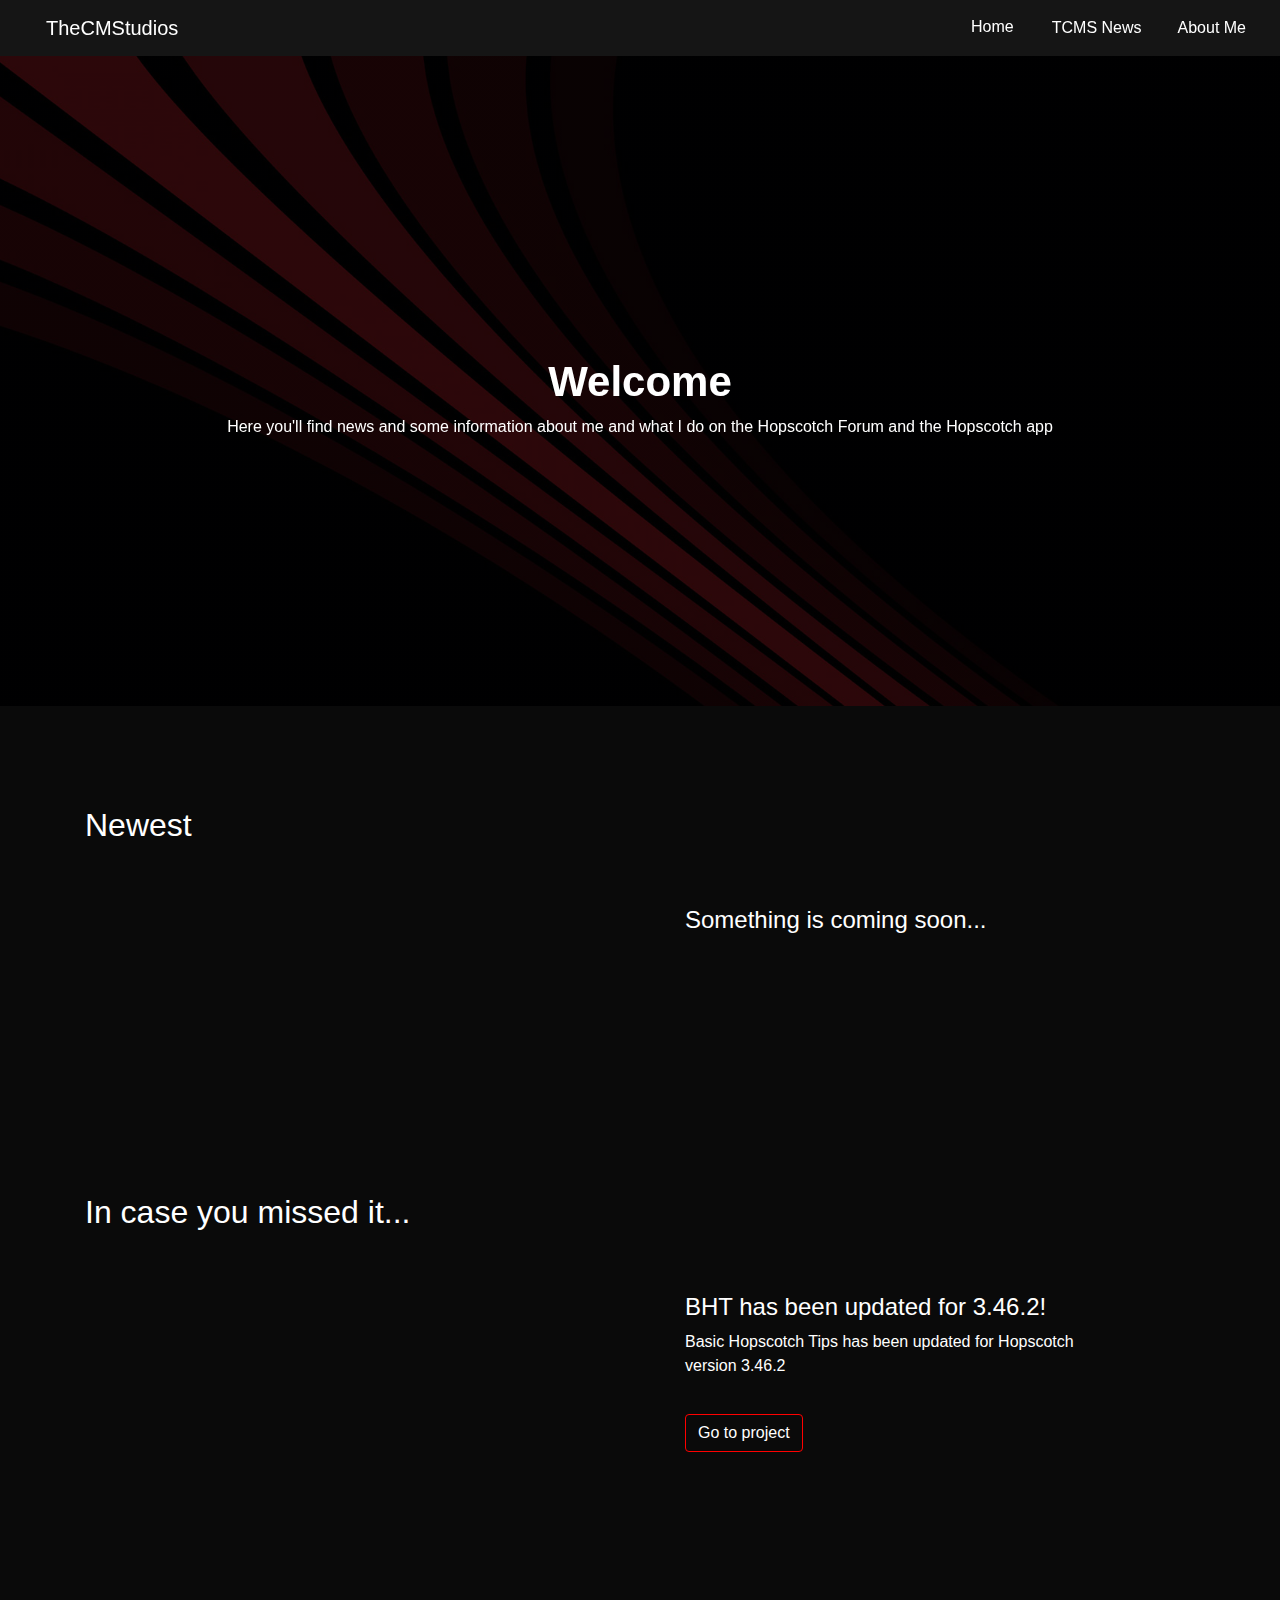
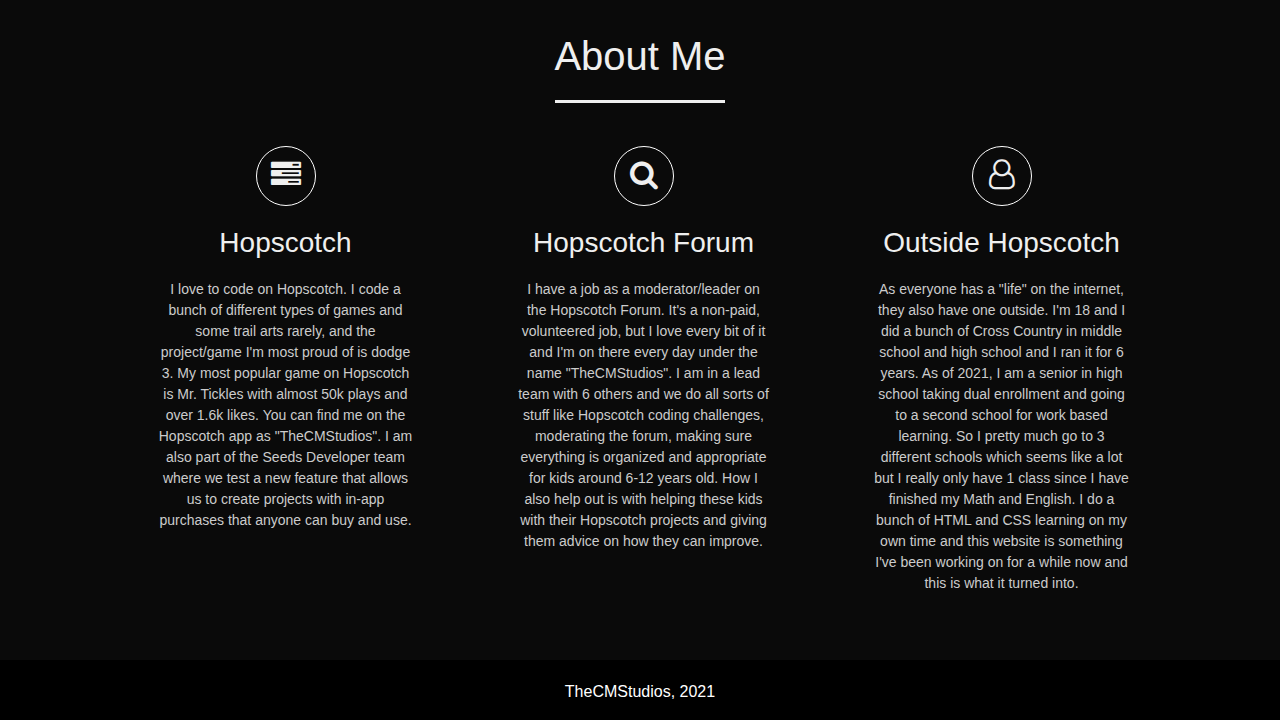
==== index.html @ 88af4e0f "Update" ====
<!DOCTYPE html>
<html lang="en">

<head>
    <meta charset="UTF-8">
    <meta name= "viewport" content= "width=device-width, initial-scale=1">
    <title>TheCMStudios</title>
    <link rel="stylesheet" href="style.css">
    <link rel="stylesheet" href="https://stackpath.bootstrapcdn.com/bootstrap/4.5.2/css/bootstrap.min.css" integrity="sha384-JcKb8q3iqJ61gNV9KGb8thSsNjpSL0n8PARn9HuZOnIxN0hoP+VmmDGMN5t9UJ0Z" crossorigin="anonymous">
    <script src="https://code.jquery.com/jquery-3.5.1.slim.min.js" integrity="sha384-DfXdz2htPH0lsSSs5nCTpuj/zy4C+OGpamoFVy38MVBnE+IbbVYUew+OrCXaRkfj" crossorigin="anonymous"></script>
    <script src="https://cdn.jsdelivr.net/npm/popper.js@1.16.1/dist/umd/popper.min.js" integrity="sha384-9/reFTGAW83EW2RDu2S0VKaIzap3H66lZH81PoYlFhbGU+6BZp6G7niu735Sk7lN" crossorigin="anonymous"></script>
    <script src="https://stackpath.bootstrapcdn.com/bootstrap/4.5.2/js/bootstrap.min.js" integrity="sha384-B4gt1jrGC7Jh4AgTPSdUtOBvfO8shuf57BaghqFfPlYxofvL8/KUEfYiJOMMV+rV" crossorigin="anonymous"></script>
    <link rel="stylesheet" href="https://stackpath.bootstrapcdn.com/font-awesome/4.7.0/css/font-awesome.min.css">
    <script src="https://ajax.googleapis.com/ajax/libs/jquery/1.9.1/jquery.min.js"></script>
    <script src="js/kickstart.js"></script>
    <link rel="stylesheet" href="css/kickstart.css" media="all" />
</head>

<body>

<!--NavigationBar-->
    <section id= "nav-bar">
        <nav class="navbar navbar-expand-lg navbar-light">
            <a style="font-weight: 200;" class="navbar-brand" href="#">TheCMStudios</a>
            <button class="navbar-toggler" type="button" data-toggle="collapse" data-target="#navbarNav" aria-controls="navbarNav" aria-expanded="false" aria-label="Toggle navigation">
              <span class="navbar-toggler-icon"></span>
            </button>
            <div class="collapse navbar-collapse" id="navbarNav">
              <ul class="navbar-nav ml-auto">
                <li class="nav-item active">
                  <a class="nav-link2" href="#slider">Home</a>
                </li>
                <li class="nav-item">
                  <a class="nav-link" href="#news">TCMS News</a>
                </li>
                <li class="nav-item">
                  <a class="nav-link" href="#aboutme">About Me</a>
                </li>
              </ul>
            </div>
          </nav>

    </section>

<!--Slider-->
    <div id= "slider">
        <div id="headerSlider" class="carousel slide" data-ride="carousel">
            <div class="carousel-inner">
              <div class="carousel-item active">
                <div class="carousel-caption d-none d-md-block">
                  <h5>Welcome</h5>
                  <p>Here you'll find news and some information about me and what I do on the Hopscotch Forum and the Hopscotch app</p>
                </div>
              </div>
              <div class="carousel-item">
                <div class="carousel-caption d-none d-md-block">
                  <h5>TCMS News</h5>
                  <p>You can find news about upcoming games or anything from me about Hopscotch</p>
                </div>
              </div>
              <div class="carousel-item">
                <div class="carousel-caption d-none d-md-block">
                  <h5>About Me</h5>
                  <p>Learn a bit more about what I do on the Hopscotch app/forum and outside of Hopscotch</p>
                </div>
              </div>
            </div>
          </div>          
    </div>

<!--News-->
    <section id= "news">
            <div class= "container">
                <div class= "row">
                    <div class= "col-md-6">
                        <h2>Newest</h2>
                        <!---
                        <div class= "latest-videos">
                            <iframe height="100%" width="100%" src="https://www.youtube.com/embed/OnKS2Iid810?start=1" frameborder="0" allow="accelerometer; autoplay; clipboard-write; encrypted-media; gyroscope; picture-in-picture" allowfullscreen></iframe>
                        </div>
                        <button type= "button" class= "btn btn-primary">
                          <a style= "color: white; text-decoration: none;" href= "https://www.youtube.com/channel/UCfqp50wlCviHGg7J6EF6UKw?">Visit channel</a>
                        </button>
                        --->
                    </div>
                    <div class= "col-md-5">
                        <h4>Something is coming soon...</h4>
                        <div class= "news-description">
                          <!---
                          <p>Basic Hopscotch Tips has been updated for Hopscotch version 3.46.2</p>
                          <p style= "font-style: italic;" class= "note"></p>
                        </div>
                        <button type= "button" class= "btn btn-primary">
                          <a style= "color: white; text-decoration: none;" href= "https://c.gethopscotch.com/p/11ig9bqo9z">Go to project</a>
                        </button>
                        --->
                    </div>
                </div>
            </div>
    </section>

<!--News 2-->
  <section id= "news2">
    <div class= "container">
      <div class= "row">
          <div class= "col-md-6">
              <h2>In case you missed it...</h2>
              <!---
              <div class= "latest-videos">
                <iframe width="100%" height="100%" src="https://www.youtube.com/embed/OnKS2Iid810?start=1" frameborder="0" allow="accelerometer; autoplay; clipboard-write; encrypted-media; gyroscope; picture-in-picture" allowfullscreen></iframe>
              </div>
              <button type= "button" class= "btn btn-primary">
                <a style= "color: white; text-decoration: none;" href= "https://www.youtube.com/channel/UCfqp50wlCviHGg7J6EF6UKw?">Visit channel</a>
              </button>
              --->
          </div>
          <div class= "col-md-5">
              <h4>BHT has been updated for 3.46.2!</h4>
              <div class= "news-description">
                <p>Basic Hopscotch Tips has been updated for Hopscotch version 3.46.2</p>
                <!---
                <p style= "font-style: italic; font-style: bold;" class= "note">Update: Space Rockets is back!</p>
                --->
              </div>
              <button type= "button" class= "btn btn-primary">
                <a style= "color: white; text-decoration: none;" href= "https://c.gethopscotch.com/p/11ig9bqo9z">Go to project</a>
              </button>
          </div>
      </div>
  </div>
</section>

<!--About Me-->
    <section id= "aboutme">
      <div class= "container">
        <h1>About Me</h1>
        <div class= "row description1">
        <div class= "col-md-3 text-center">
          <div class= "icon">
            <i class="fa fa-tasks"></i>
          </div>
          <h3>Hopscotch</h3>
          <p>I love to code on Hopscotch. I code a bunch of different types of games and some trail arts rarely, and the project/game I'm most proud of is dodge 3. My most popular game on Hopscotch is Mr. Tickles with almost 50k plays and over 1.6k likes. You can find me on the Hopscotch app as "TheCMStudios". I am also part of the Seeds Developer team where we test a new feature that allows us to create projects with in-app purchases that anyone can buy and use.</p>
        </div>
        <div class= "col-md-3 text-center">
          <div class= "icon">
            <i class="fa fa-search"></i>
          </div>
          <h3>Hopscotch Forum</h3>
          <p>I have a job as a moderator/leader on the Hopscotch Forum. It's a non-paid, volunteered job, but I love every bit of it and I'm on there every day under the name "TheCMStudios". I am in a lead team with 6 others and we do all sorts of stuff like Hopscotch coding challenges, moderating the forum, making sure everything is organized and appropriate for kids around 6-12 years old. How I also help out is with helping these kids with their Hopscotch projects and giving them advice on how they can improve.</p>
        </div>
        <div class= "col-md-3 text-center">
          <div class= "icon">
            <i class="fa fa-user-o"></i>
          </div>
          <h3>Outside Hopscotch</h3>
          <p>As everyone has a "life" on the internet, they also have one outside. I'm 18 and I did a bunch of Cross Country in middle school and high school and I ran it for 6 years. As of 2021, I am a senior in high school taking dual enrollment and going to a second school for work based learning. So I pretty much go to 3 different schools which seems like a lot but I really only have 1 class since I have finished my Math and English. I do a bunch of HTML and CSS learning on my own time and this website is something I've been working on for a while now and this is what it turned into.</p>
        </div>
        </div>
      </div>
    </section>

<!--Footer-->
<div class= "footer">
  <p>TheCMStudios, 2021</p>
</div>

<script src="js/smooth-scroll.js"></script>
  
  <script>
    var scroll = new SmoothScroll('a[href*="#"]');
  </script>

</body>
</html>
---- style.css ----
body::-webkit-scrollbar {
    display: none;
}

body {
    cursor: default;
    background-color:rgb(10, 10, 10)!important;
    font-family:-apple-system, BlinkMacSystemFont, 'Segoe UI', Roboto, Oxygen, Ubuntu, Cantarell, 'Open Sans', 'Helvetica Neue', sans-serif!important;
}

* {
    margin: 0;
    padding: 0;
}

#nav-bar {
    position: sticky;
    top: 0;
    z-index: 11;
}

.navbar-brand {
    height: 40px;
    padding-left: 30px;
    color: white!important;
    font-weight: 350!important;
    font-family:-apple-system, BlinkMacSystemFont, 'Segoe UI', Roboto, Oxygen, Ubuntu, Cantarell, 'Open Sans', 'Helvetica Neue', sans-serif!important;
}

@media screen and (max-width: 500px) {
.navbar-brand {
    padding-left: 0px;
}
}

.navbar-nav li {
    padding: 0 10px;
}

.navbar-nav li a {
    float: right;
    text-align: left;
    font-weight: 400;
}

#nav-bar ul li a:hover {
    color: red!important;
    text-decoration: none;
    transition: 0.2s;
}

#nav-bar .navbar-brand:hover {
    color: red!important;
    text-decoration: none;
    transition: 0.2s;
}

.navbar {
    background: rgba(31, 31, 31, 0.5);
    backdrop-filter: blur(50px);
}

@media screen and (max-width: 767px) {
.navbar {
    background: rgb(10, 10, 10);
}
}

.navbar-toggler {
    border: none!important;
}

.nav-link {
    color: white!important;
    font-weight: 200;
    font-size: 16px;
    padding: 0 10px;
    font-family:-apple-system, BlinkMacSystemFont, 'Segoe UI', Roboto, Oxygen, Ubuntu, Cantarell, 'Open Sans', 'Helvetica Neue', sans-serif!important;
}

@media screen and (max-width: 767px) {
.nav-link2 {
    font-size: 0px!important;
}
}

.nav-link2 {
    color: white!important;
    font-weight: 200;
    font-size: 16px;
    padding: 0 10px;
    padding-top: 7px;
    font-family:-apple-system, BlinkMacSystemFont, 'Segoe UI', Roboto, Oxygen, Ubuntu, Cantarell, 'Open Sans', 'Helvetica Neue', sans-serif!important;
}

#slider {
    background-image: linear-gradient(rgba(0, 0, 0, 0.8), rgba(0, 0, 0, 0.8)), url(images/red-wallpaper-1.jpg);
    background-size: cover;
    background-position: center;
    color: #efefef !important;
    background-attachment: fixed;
    padding-top: 100px;
    padding-bottom: 50px;
}

.carousel-inner {
    padding-top: 250px;
    height: 500px;
}

@media screen and (max-width: 767px) {
#slider {
    height: 0px!important;
    padding-top: 0px!important;
    background-image: url(images/red-wallpaper-1.jpg)!important;
}
}

#slider {
    width: 100%;
}

.carousel-caption {
    top: 50%;
    transform: translateY(-50%);
    bottom: initial!important;
}

.carousel-caption h5 {
    color: white;
    font-size: 42px;
    font-weight: 600;
}

@media screen and (max-width: 767px) {
#news {
    padding-top: 40px!important;
}
}

#news {
    padding-top: 100px;
    padding-bottom: 200px;
    color: white;
    background-color: rgb(10, 10, 10);
}

#news2 {
    padding-top: 50px;
    padding-bottom: 50px;
    color: white;
    background-color: rgb(10, 10, 10);
}

.d-block {
    height: 768px;
}

@media screen and (max-width: 767px) {
.d-block {
    height: 0px;
}
}

#news button {
    margin-top: 20px;
    margin-bottom: 30px;
    margin-right: 30px;
    background-color: rgb(10, 10, 10);
}

#news2 button {
    margin-top: 20px;
    margin-bottom: 30px;
    margin-right: 30px;
    background-color: rgb(10, 10, 10);
}

#news button:hover {
    background-color: rgba(87, 87, 87, 0.808);
    transition: 0.5s;
}

#news2 button:hover {
    background-color: rgba(87, 87, 87, 0.808);
    transition: 0.5s;
}

.col-md-5 button {
    margin-left: 30px;
    color: white;
    border-color: red;
}

.btn {
    border-color: red!important;
}

.latest-video {
    padding-top: 20px;
    width: 100%;
    height: 100%;
}

.col-md-5 h4 {
    margin-top: 100px;
    margin-left: 30px;
    color: white;
}

@media screen and (max-width: 767px) {
.col-md-5 h4{
    margin-top: 0px!important;
}
}

@media screen and (max-width: 1024px) {
.col-md-5 h4 {
    margin-left: 30px;
    margin-top: 100px;
    color: white;
}
}

.news-description p {
    margin-left: 30px;
    color: white;
}

.note p {
    margin-left: 30px;
    padding-top: 20px;
    color: white;
}

#aboutme {
    background-image: linear-gradient(rgba(0, 0, 0, 0.8), rgba(0, 0, 0, 0.8)), url(images/red-wallpaper-1.jpg);
    background-size: cover;
    background-position: center;
    color: #efefef !important;
    background-attachment: fixed;
    padding-top: 100px;
    padding-bottom: 50px;
}

@media screen and (max-width: 767px) {
.col-md-3 {
    margin-right: 70px!important;
}
}

#aboutme h1 {
    text-align: center;
    color: #efefef !important;
    padding-bottom: 10px;

}

#aboutme h1::after {
    content: '';
    background: #efefef;
    display: block;
    height: 3px;
    width: 170px;
    margin: 20px auto 5px;
}

.col-md-3 {
    margin-left: 73px;
}

.aboutme {
    margin-top: 40px;
}

.icon {
    font-size: 30px;
    margin: 20px auto;
    padding: 5px;
    height: 60px;
    width: 60px;
    border: 1px solid #fff;
    border-radius: 50%;
}

#aboutme p {
    font-size: 14px;
    margin-top: 20px;
    color: #ccc;
}

.row .col-md-3:hover {
    background: #500000;
    cursor: default;
    transition: 0.15s;
}

.footer {
    z-index: 11;
    height: 60px;
    background-color: rgb(0, 0, 0);
}

.footer p {
    text-align: center;
    padding-top: 20px;
    font-family: 'Gill Sans', 'Gill Sans MT', Calibri, 'Trebuchet MS', sans-serif;
    color: white;
}

.powr-hit-counter {
    background-color: black;
}

@media screen and (max-width: 767px) {
.latest-videos {
    height: 200px!important;
    width: 385px!important;
}
}

.latest-videos {
    height: 330px;
}
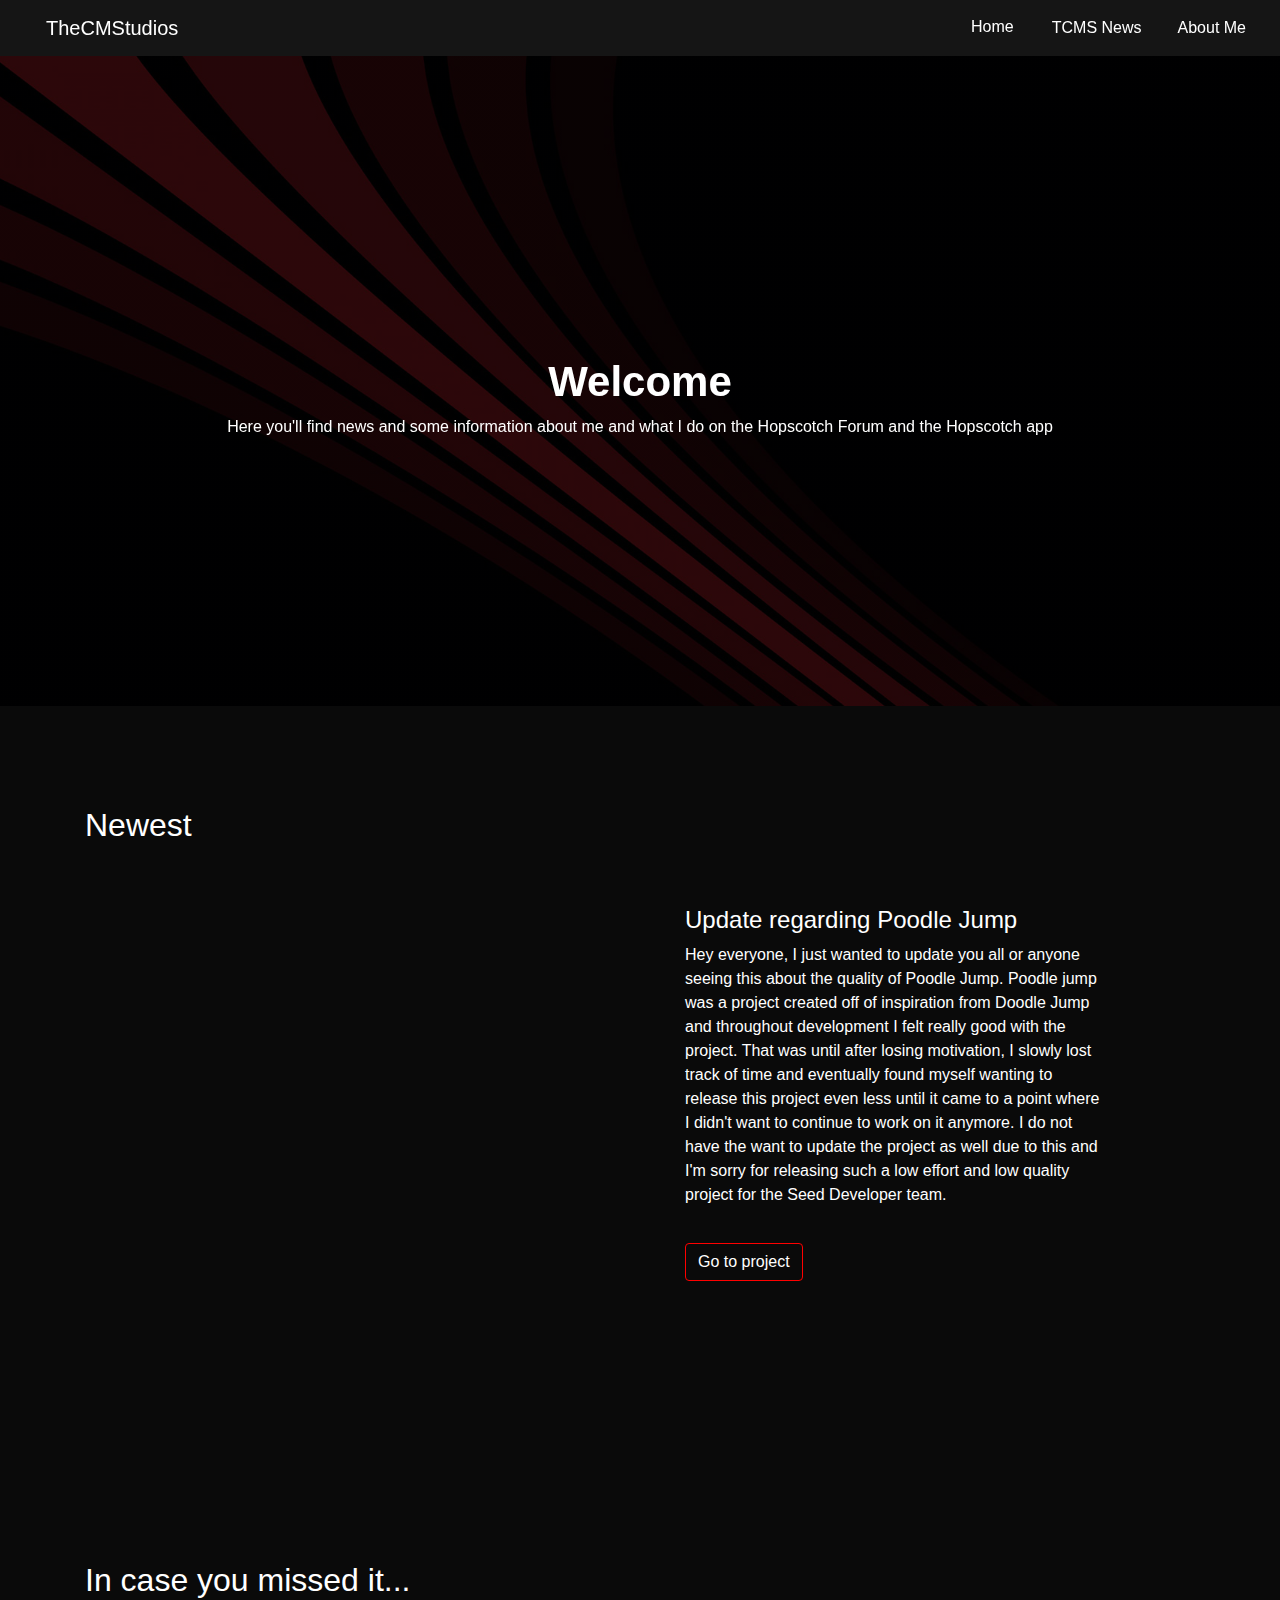
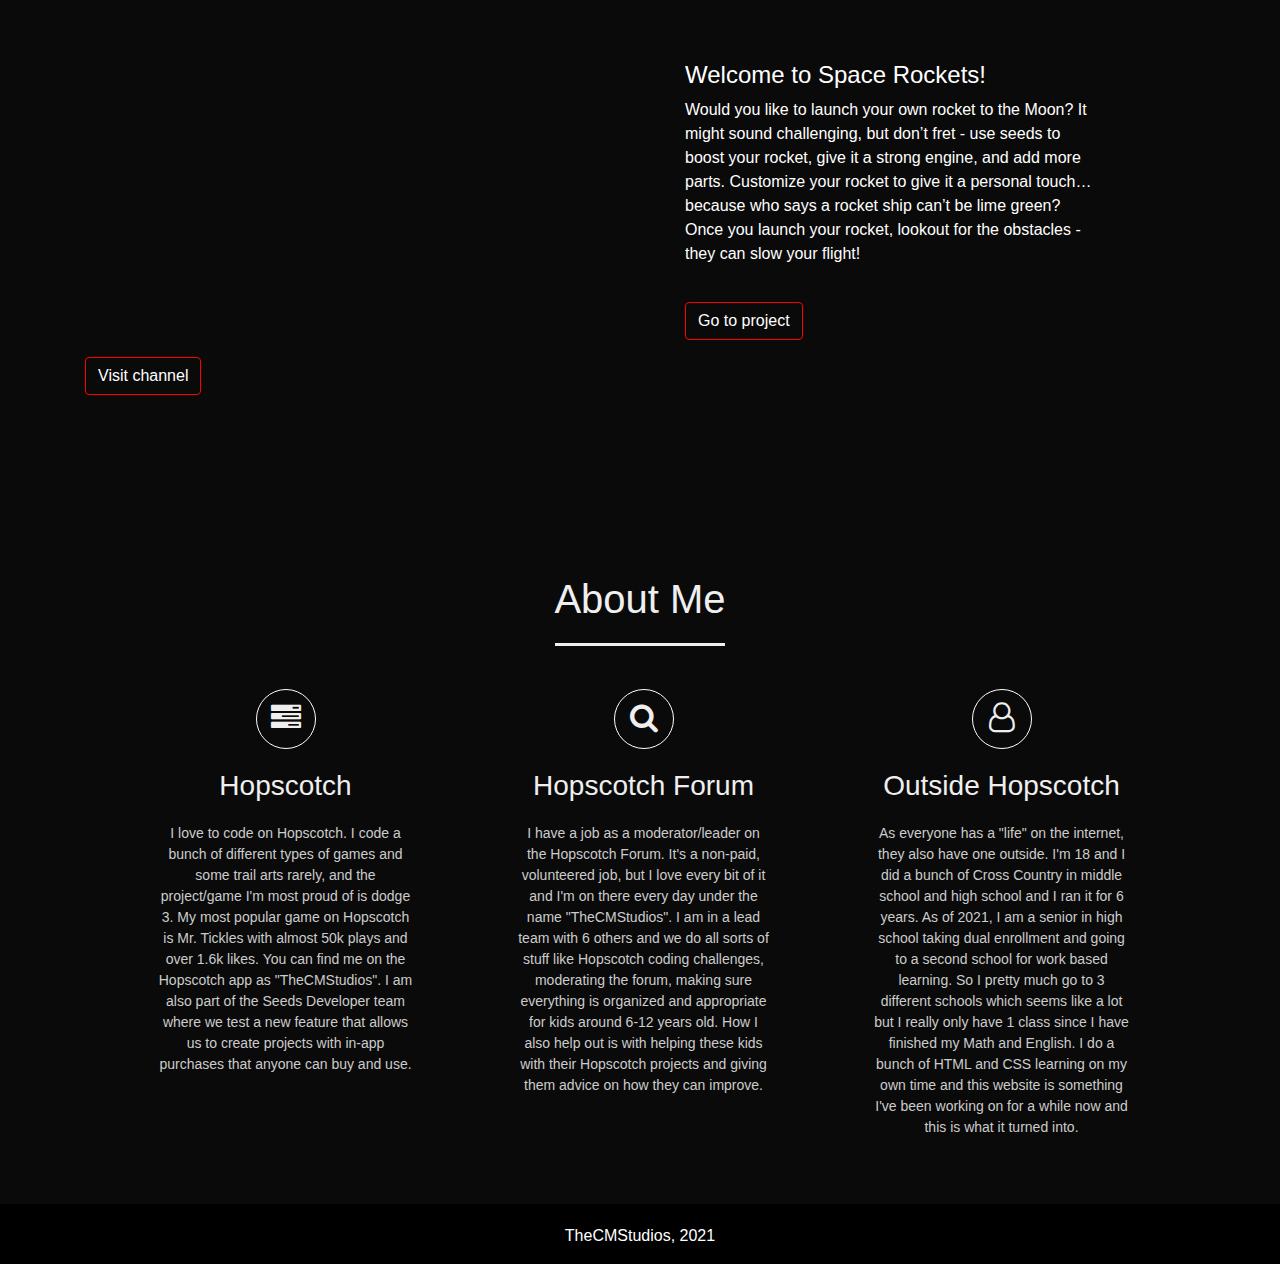
==== commit d67ab150: "Update" ====
--- a/index.html
+++ b/index.html
@@ -84,16 +84,14 @@
                         --->
                     </div>
                     <div class= "col-md-5">
-                        <h4>Something is coming soon...</h4>
+                        <h4>Update regarding Poodle Jump</h4>
                         <div class= "news-description">
-                          <!---
-                          <p>Basic Hopscotch Tips has been updated for Hopscotch version 3.46.2</p>
+                          <p>Hey everyone, I just wanted to update you all or anyone seeing this about the quality of Poodle Jump. Poodle jump was a project created off of inspiration from Doodle Jump and throughout development I felt really good with the project. That was until after losing motivation, I slowly lost track of time and eventually found myself wanting to release this project even less until it came to a point where I didn't want to continue to work on it anymore. I do not have the want to update the project as well due to this and I'm sorry for releasing such a low effort and low quality project for the Seed Developer team.</p>
                           <p style= "font-style: italic;" class= "note"></p>
                         </div>
                         <button type= "button" class= "btn btn-primary">
-                          <a style= "color: white; text-decoration: none;" href= "https://c.gethopscotch.com/p/11ig9bqo9z">Go to project</a>
+                          <a style= "color: white; text-decoration: none;" href= "https://c.gethopscotch.com/p/11k2ai8w7u">Go to project</a>
                         </button>
-                        --->
                     </div>
                 </div>
             </div>
@@ -105,25 +103,23 @@
       <div class= "row">
           <div class= "col-md-6">
               <h2>In case you missed it...</h2>
-              <!---
               <div class= "latest-videos">
                 <iframe width="100%" height="100%" src="https://www.youtube.com/embed/OnKS2Iid810?start=1" frameborder="0" allow="accelerometer; autoplay; clipboard-write; encrypted-media; gyroscope; picture-in-picture" allowfullscreen></iframe>
               </div>
               <button type= "button" class= "btn btn-primary">
                 <a style= "color: white; text-decoration: none;" href= "https://www.youtube.com/channel/UCfqp50wlCviHGg7J6EF6UKw?">Visit channel</a>
               </button>
-              --->
           </div>
           <div class= "col-md-5">
-              <h4>BHT has been updated for 3.46.2!</h4>
+              <h4>Welcome to Space Rockets!</h4>
               <div class= "news-description">
-                <p>Basic Hopscotch Tips has been updated for Hopscotch version 3.46.2</p>
+                <p>Would you like to launch your own rocket to the Moon? It might sound challenging, but don’t fret - use seeds to boost your rocket, give it a strong engine, and add more parts. Customize your rocket to give it a personal touch…because who says a rocket ship can’t be lime green? Once you launch your rocket, lookout for the obstacles - they can slow your flight!</p>
                 <!---
                 <p style= "font-style: italic; font-style: bold;" class= "note">Update: Space Rockets is back!</p>
                 --->
               </div>
               <button type= "button" class= "btn btn-primary">
-                <a style= "color: white; text-decoration: none;" href= "https://c.gethopscotch.com/p/11ig9bqo9z">Go to project</a>
+                <a style= "color: white; text-decoration: none;" href= "https://c.gethopscotch.com/p/11by7g5f4b">Go to project</a>
               </button>
           </div>
       </div>
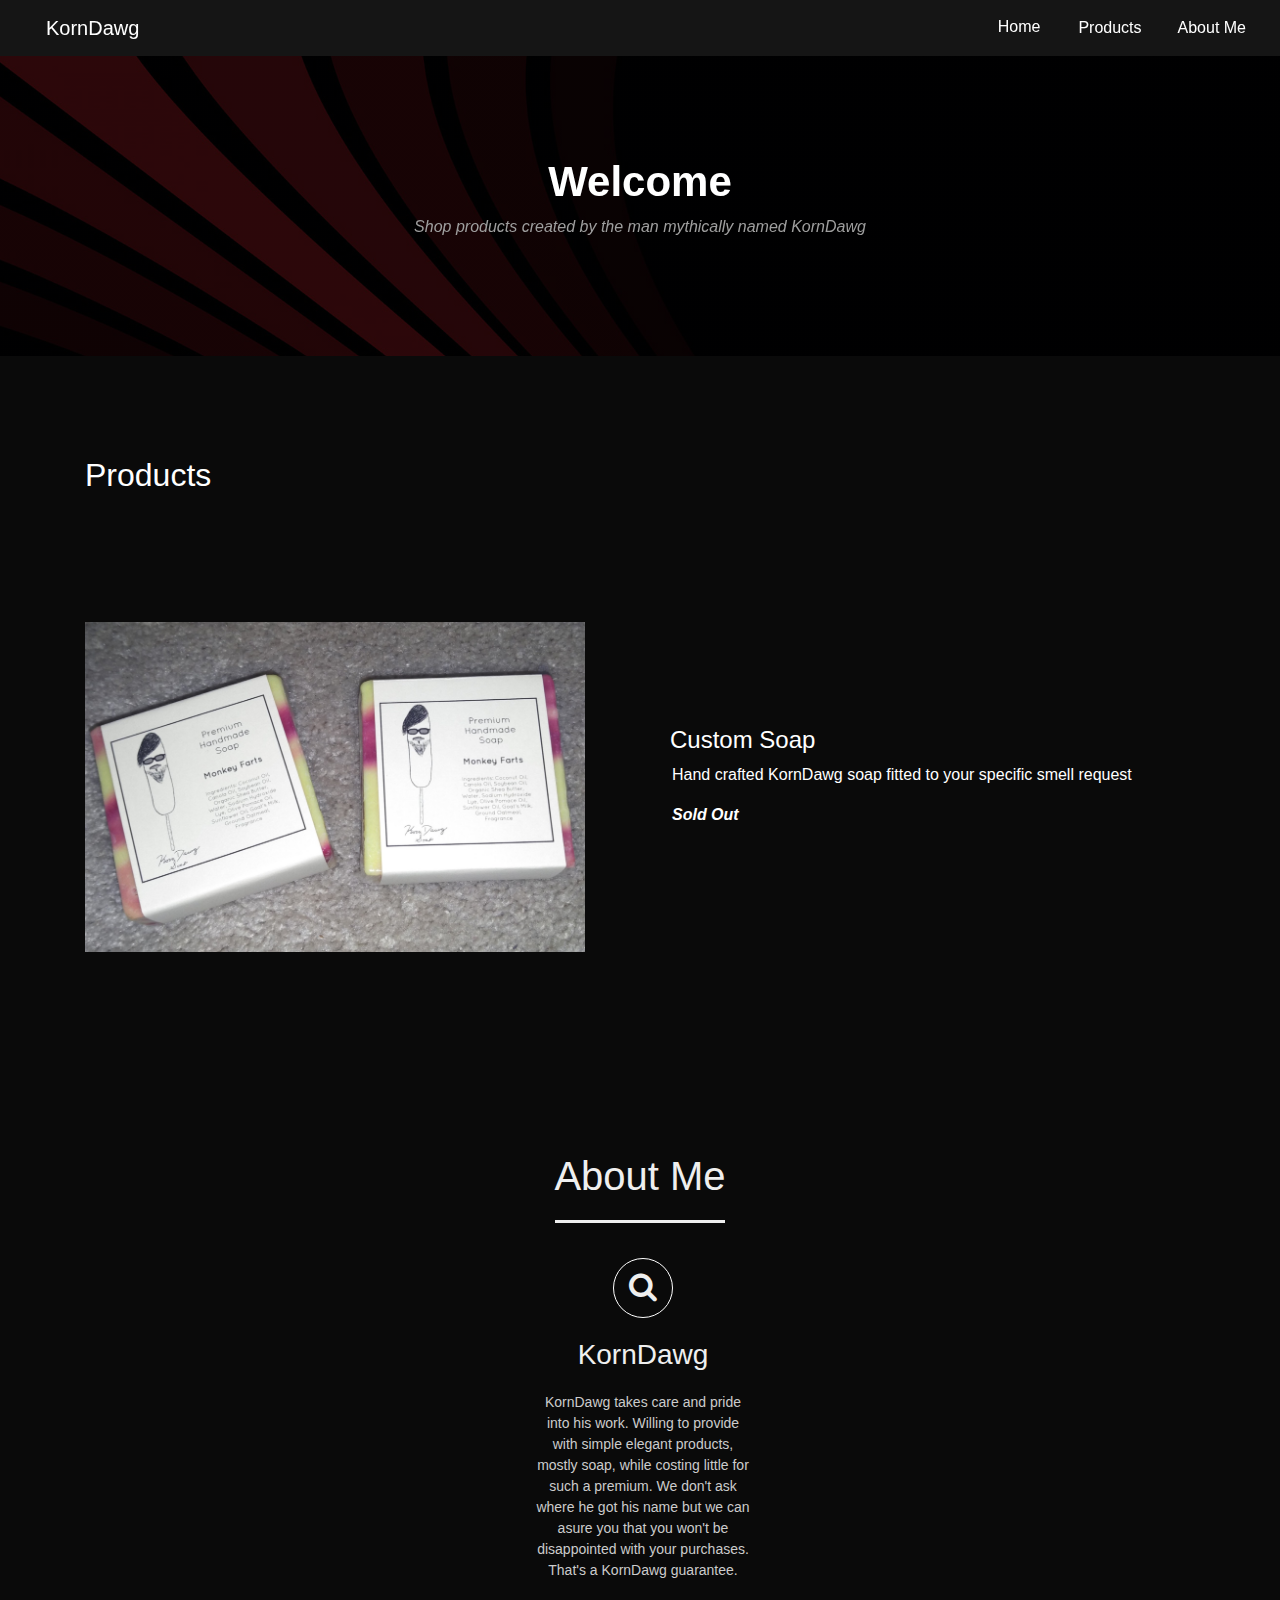
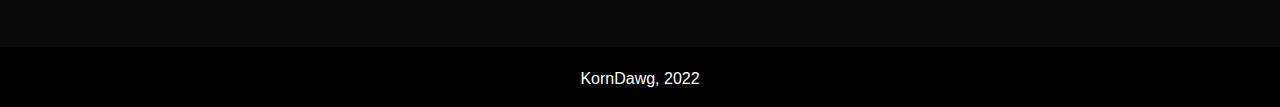
==== commit bddec818: "Reworked Website" ====
--- a/index.html
+++ b/index.html
@@ -21,7 +21,7 @@
 <!--NavigationBar-->
     <section id= "nav-bar">
         <nav class="navbar navbar-expand-lg navbar-light">
-            <a style="font-weight: 200;" class="navbar-brand" href="#">TheCMStudios</a>
+            <a style="font-weight: 200;" class="navbar-brand" href="#">KornDawg</a>
             <button class="navbar-toggler" type="button" data-toggle="collapse" data-target="#navbarNav" aria-controls="navbarNav" aria-expanded="false" aria-label="Toggle navigation">
               <span class="navbar-toggler-icon"></span>
             </button>
@@ -31,7 +31,7 @@
                   <a class="nav-link2" href="#slider">Home</a>
                 </li>
                 <li class="nav-item">
-                  <a class="nav-link" href="#news">TCMS News</a>
+                  <a class="nav-link" href="#news">Products</a>
                 </li>
                 <li class="nav-item">
                   <a class="nav-link" href="#aboutme">About Me</a>
@@ -49,19 +49,13 @@
               <div class="carousel-item active">
                 <div class="carousel-caption d-none d-md-block">
                   <h5>Welcome</h5>
-                  <p>Here you'll find news and some information about me and what I do on the Hopscotch Forum and the Hopscotch app</p>
+                  <p>Shop products created by the man mythically named KornDawg</p>
                 </div>
               </div>
               <div class="carousel-item">
                 <div class="carousel-caption d-none d-md-block">
-                  <h5>TCMS News</h5>
-                  <p>You can find news about upcoming games or anything from me about Hopscotch</p>
-                </div>
-              </div>
-              <div class="carousel-item">
-                <div class="carousel-caption d-none d-md-block">
-                  <h5>About Me</h5>
-                  <p>Learn a bit more about what I do on the Hopscotch app/forum and outside of Hopscotch</p>
+                  <h5>Products</h5>
+                  <p>Find products you like and purchase them here</p>
                 </div>
               </div>
             </div>
@@ -73,84 +67,62 @@
             <div class= "container">
                 <div class= "row">
                     <div class= "col-md-6">
-                        <h2>Newest</h2>
-                        <!---
-                        <div class= "latest-videos">
-                            <iframe height="100%" width="100%" src="https://www.youtube.com/embed/OnKS2Iid810?start=1" frameborder="0" allow="accelerometer; autoplay; clipboard-write; encrypted-media; gyroscope; picture-in-picture" allowfullscreen></iframe>
+                        <h2>Products</h2>
+                        <div class= "products">
+                          <img src="images/KIMG5201.JPG" alt="KornDawg's Soap">
                         </div>
-                        <button type= "button" class= "btn btn-primary">
-                          <a style= "color: white; text-decoration: none;" href= "https://www.youtube.com/channel/UCfqp50wlCviHGg7J6EF6UKw?">Visit channel</a>
-                        </button>
-                        --->
                     </div>
-                    <div class= "col-md-5">
-                        <h4>Update regarding Poodle Jump</h4>
-                        <div class= "news-description">
-                          <p>Hey everyone, I just wanted to update you all or anyone seeing this about the quality of Poodle Jump. Poodle jump was a project created off of inspiration from Doodle Jump and throughout development I felt really good with the project. That was until after losing motivation, I slowly lost track of time and eventually found myself wanting to release this project even less until it came to a point where I didn't want to continue to work on it anymore. I do not have the want to update the project as well due to this and I'm sorry for releasing such a low effort and low quality project for the Seed Developer team.</p>
-                          <p style= "font-style: italic;" class= "note"></p>
+                    <div class= "product-title">
+                        <h4>Custom Soap</h4>
+                        <div class= "product-description">
+                          <p>Hand crafted KornDawg soap fitted to your specific smell request</p>
+                          <p style="font-style: italic; font-weight: 600;">Sold Out</p> 
+                          <!--<button type= "button" class= "btn btn-primary">
+                            <a style= "color: white; text-decoration: none;" href= "https://buy.stripe.com/cN2aIB9YK3eIdTG288">$5</a>
+                          </button>-->
                         </div>
-                        <button type= "button" class= "btn btn-primary">
-                          <a style= "color: white; text-decoration: none;" href= "https://c.gethopscotch.com/p/11k2ai8w7u">Go to project</a>
-                        </button>
                     </div>
                 </div>
             </div>
     </section>
 
-<!--News 2-->
+<!--News 2
   <section id= "news2">
     <div class= "container">
       <div class= "row">
           <div class= "col-md-6">
               <h2>In case you missed it...</h2>
               <div class= "latest-videos">
-                <iframe width="100%" height="100%" src="https://www.youtube.com/embed/OnKS2Iid810?start=1" frameborder="0" allow="accelerometer; autoplay; clipboard-write; encrypted-media; gyroscope; picture-in-picture" allowfullscreen></iframe>
+                <iframe width="100%" height="100%" src="" frameborder="0" allow="accelerometer; autoplay; clipboard-write; encrypted-media; gyroscope; picture-in-picture" allowfullscreen></iframe>
               </div>
               <button type= "button" class= "btn btn-primary">
-                <a style= "color: white; text-decoration: none;" href= "https://www.youtube.com/channel/UCfqp50wlCviHGg7J6EF6UKw?">Visit channel</a>
+                <a style= "color: white; text-decoration: none;" href= "">Visit channel</a>
               </button>
           </div>
           <div class= "col-md-5">
-              <h4>Welcome to Space Rockets!</h4>
+              <h4>Placeholder</h4>
               <div class= "news-description">
-                <p>Would you like to launch your own rocket to the Moon? It might sound challenging, but don’t fret - use seeds to boost your rocket, give it a strong engine, and add more parts. Customize your rocket to give it a personal touch…because who says a rocket ship can’t be lime green? Once you launch your rocket, lookout for the obstacles - they can slow your flight!</p>
-                <!---
-                <p style= "font-style: italic; font-style: bold;" class= "note">Update: Space Rockets is back!</p>
-                --->
-              </div>
+                <p>PLaceholder</p>
               <button type= "button" class= "btn btn-primary">
-                <a style= "color: white; text-decoration: none;" href= "https://c.gethopscotch.com/p/11by7g5f4b">Go to project</a>
+                <a style= "color: white; text-decoration: none;" href= "">Go to project</a>
               </button>
           </div>
       </div>
   </div>
 </section>
+-->
 
 <!--About Me-->
     <section id= "aboutme">
       <div class= "container">
         <h1>About Me</h1>
-        <div class= "row description1">
-        <div class= "col-md-3 text-center">
-          <div class= "icon">
-            <i class="fa fa-tasks"></i>
-          </div>
-          <h3>Hopscotch</h3>
-          <p>I love to code on Hopscotch. I code a bunch of different types of games and some trail arts rarely, and the project/game I'm most proud of is dodge 3. My most popular game on Hopscotch is Mr. Tickles with almost 50k plays and over 1.6k likes. You can find me on the Hopscotch app as "TheCMStudios". I am also part of the Seeds Developer team where we test a new feature that allows us to create projects with in-app purchases that anyone can buy and use.</p>
-        </div>
+        <div class= "row-description1">
         <div class= "col-md-3 text-center">
           <div class= "icon">
             <i class="fa fa-search"></i>
           </div>
-          <h3>Hopscotch Forum</h3>
-          <p>I have a job as a moderator/leader on the Hopscotch Forum. It's a non-paid, volunteered job, but I love every bit of it and I'm on there every day under the name "TheCMStudios". I am in a lead team with 6 others and we do all sorts of stuff like Hopscotch coding challenges, moderating the forum, making sure everything is organized and appropriate for kids around 6-12 years old. How I also help out is with helping these kids with their Hopscotch projects and giving them advice on how they can improve.</p>
-        </div>
-        <div class= "col-md-3 text-center">
-          <div class= "icon">
-            <i class="fa fa-user-o"></i>
-          </div>
-          <h3>Outside Hopscotch</h3>
-          <p>As everyone has a "life" on the internet, they also have one outside. I'm 18 and I did a bunch of Cross Country in middle school and high school and I ran it for 6 years. As of 2021, I am a senior in high school taking dual enrollment and going to a second school for work based learning. So I pretty much go to 3 different schools which seems like a lot but I really only have 1 class since I have finished my Math and English. I do a bunch of HTML and CSS learning on my own time and this website is something I've been working on for a while now and this is what it turned into.</p>
+          <h3>KornDawg</h3>
+          <p>KornDawg takes care and pride into his work. Willing to provide with simple elegant products, mostly soap, while costing little for such a premium. We don't ask where he got his name but we can asure you that you won't be disappointed with your purchases. That's a KornDawg guarantee.</p>
         </div>
         </div>
       </div>
@@ -158,7 +130,7 @@
 
 <!--Footer-->
 <div class= "footer">
-  <p>TheCMStudios, 2021</p>
+  <p>KornDawg, 2022</p>
 </div>
 
 <script src="js/smooth-scroll.js"></script>
--- a/style.css
+++ b/style.css
@@ -63,6 +63,14 @@
 @media screen and (max-width: 767px) {
 .navbar {
     background: rgb(10, 10, 10);
+}
+}
+
+@media screen and (max-width: 767px) {
+.navbar-toggler {
+    font-size: 0px!important;
+    size: 0px!important;
+    opacity: 0;
 }
 }
 
@@ -97,21 +105,21 @@
     background-image: linear-gradient(rgba(0, 0, 0, 0.8), rgba(0, 0, 0, 0.8)), url(images/red-wallpaper-1.jpg);
     background-size: cover;
     background-position: center;
-    color: #efefef !important;
+    color: white!important;
     background-attachment: fixed;
-    padding-top: 100px;
-    padding-bottom: 50px;
+    padding-top: 0px;
+    padding-bottom: 0px;
 }
 
 .carousel-inner {
-    padding-top: 250px;
-    height: 500px;
+    padding-top: 150px;
+    height: 300px;
 }
 
 @media screen and (max-width: 767px) {
 #slider {
     height: 0px!important;
-    padding-top: 0px!important;
+    padding-top: 50px!important;
     background-image: url(images/red-wallpaper-1.jpg)!important;
 }
 }
@@ -126,6 +134,11 @@
     bottom: initial!important;
 }
 
+.carousel-caption p {
+    font-style: italic;
+    color:rgb(158, 158, 158);
+}
+
 .carousel-caption h5 {
     color: white;
     font-size: 42px;
@@ -133,14 +146,22 @@
 }
 
 @media screen and (max-width: 767px) {
-#news {
+#news h2 {
+    margin-bottom: 0px;
+    text-align: center;
+}
+}
+
+@media screen and (max-width: 767px) {
+#news2 {
     padding-top: 40px!important;
+    padding-right: 50px;
 }
 }
 
 #news {
     padding-top: 100px;
-    padding-bottom: 200px;
+    padding-bottom: 100px;
     color: white;
     background-color: rgb(10, 10, 10);
 }
@@ -186,7 +207,7 @@
     transition: 0.5s;
 }
 
-.col-md-5 button {
+.product-title button {
     margin-left: 30px;
     color: white;
     border-color: red;
@@ -196,29 +217,30 @@
     border-color: red!important;
 }
 
-.latest-video {
+.products img {
     padding-top: 20px;
-    width: 100%;
-    height: 100%;
-}
-
-.col-md-5 h4 {
+}
+
+.product-title h4 {
     margin-top: 100px;
     margin-left: 30px;
     color: white;
-}
-
-@media screen and (max-width: 767px) {
-.col-md-5 h4{
+    padding-top: 170px;
+}
+
+@media screen and (max-width: 767px) {
+.product-title h4{
     margin-top: 0px!important;
 }
 }
 
 @media screen and (max-width: 1024px) {
-.col-md-5 h4 {
-    margin-left: 30px;
-    margin-top: 100px;
-    color: white;
+.product-title {
+    margin-right: 30px;
+    margin-top: 0px!important;
+    color: white;
+    text-align: center;
+    margin-bottom: 100px;
 }
 }
 
@@ -313,12 +335,42 @@
 }
 
 @media screen and (max-width: 767px) {
-.latest-videos {
-    height: 200px!important;
-    width: 385px!important;
-}
-}
-
-.latest-videos {
-    height: 330px;
+.products img {
+    height: 220px!important;
+    width: 350px!important;
+    margin-left: 5px!important;
+    padding-bottom: 0px!important;
+}
+}
+
+.products img {
+    height: 350px;
+    width: 500px;
+}
+
+.product-description {
+    margin-left: 32px;
+}
+
+@media screen and (max-width: 767px) {
+.product-description {
+    margin-right: 0px!important;
+}  
+}
+
+.row-description1 {
+    margin-left: 360px;
+    width: 1000px;
+    text-align: center;
+}
+
+@media screen and (max-width: 767px) {
+.row-description1 {
+    width: 220px!important;
+    margin-left: 0px!important;
+}  
+}
+
+.col-md-6 h2 {
+    padding-bottom: 100px;
 }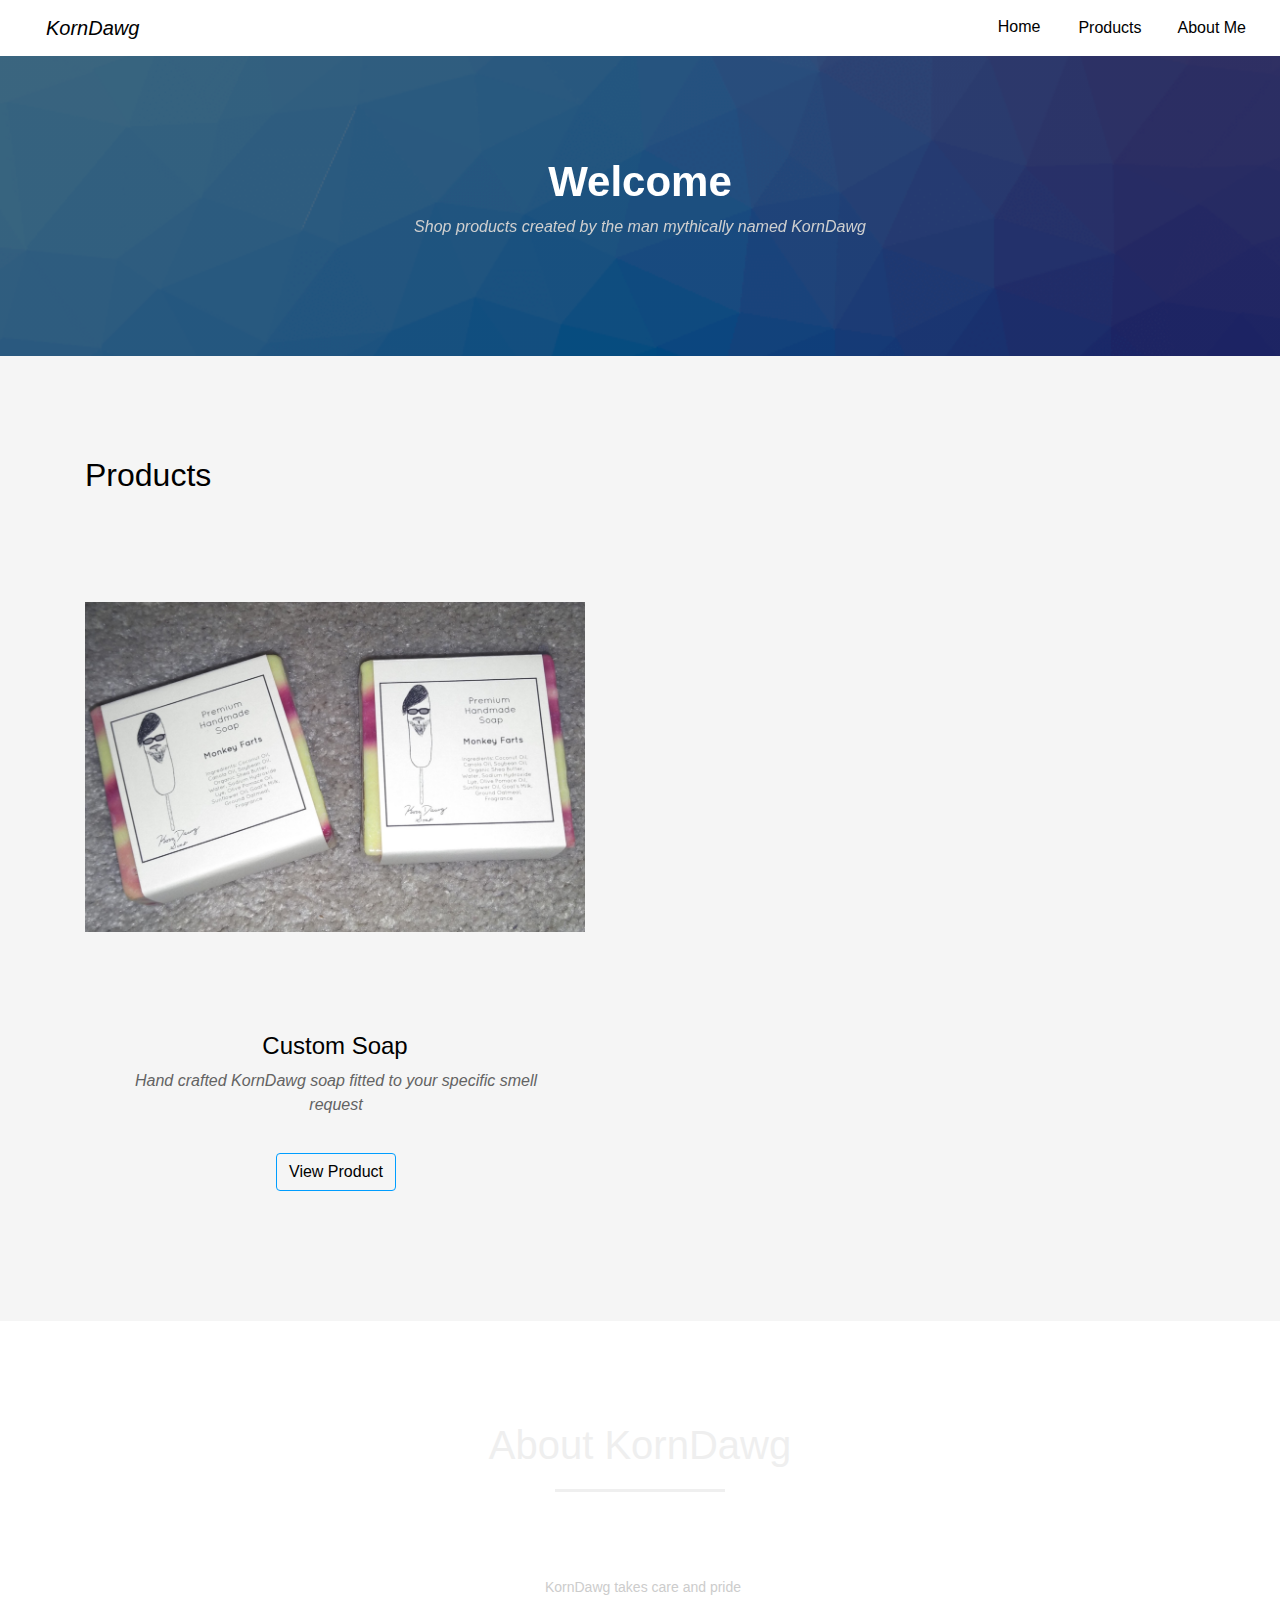
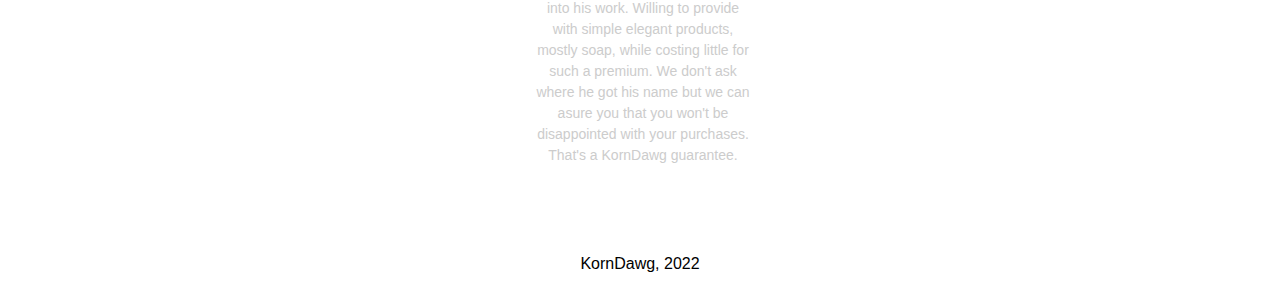
==== commit 0ddcbf24: "Website design update" ====
--- a/index.html
+++ b/index.html
@@ -4,7 +4,7 @@
 <head>
     <meta charset="UTF-8">
     <meta name= "viewport" content= "width=device-width, initial-scale=1">
-    <title>TheCMStudios</title>
+    <title>KornDawg</title>
     <link rel="stylesheet" href="style.css">
     <link rel="stylesheet" href="https://stackpath.bootstrapcdn.com/bootstrap/4.5.2/css/bootstrap.min.css" integrity="sha384-JcKb8q3iqJ61gNV9KGb8thSsNjpSL0n8PARn9HuZOnIxN0hoP+VmmDGMN5t9UJ0Z" crossorigin="anonymous">
     <script src="https://code.jquery.com/jquery-3.5.1.slim.min.js" integrity="sha384-DfXdz2htPH0lsSSs5nCTpuj/zy4C+OGpamoFVy38MVBnE+IbbVYUew+OrCXaRkfj" crossorigin="anonymous"></script>
@@ -21,7 +21,7 @@
 <!--NavigationBar-->
     <section id= "nav-bar">
         <nav class="navbar navbar-expand-lg navbar-light">
-            <a style="font-weight: 200;" class="navbar-brand" href="#">KornDawg</a>
+            <a style="font-weight: 200; font-style: italic;" class="navbar-brand" href="#">KornDawg</a>
             <button class="navbar-toggler" type="button" data-toggle="collapse" data-target="#navbarNav" aria-controls="navbarNav" aria-expanded="false" aria-label="Toggle navigation">
               <span class="navbar-toggler-icon"></span>
             </button>
@@ -69,20 +69,20 @@
                     <div class= "col-md-6">
                         <h2>Products</h2>
                         <div class= "products">
-                          <img src="images/KIMG5201.JPG" alt="KornDawg's Soap">
+                          <img style= "margin-top: 80px; margin-right: 100px;" src="images/KIMG5201.JPG" alt="KornDawg's Soap">
+                        </div>
+                        <div style= "text-align: center; margin-right: 70px;" class= "product-title">
+                      <h4>Custom Soap</h4>
+                      <div class= "product-description">
+                        <p style= "color: rgb(99, 99, 99); font-style: italic;">Hand crafted KornDawg soap fitted to your specific smell request</p>
+                        <!--<p style="font-style: italic; font-weight: 600;">Sold Out</p>-->
+                        <button style= "border-color:  rgb(0, 157, 255); margin-left: 30px;"type= "button" class= "btn btn-primary">
+                        <a style= "color: black; text-decoration: none;" href= "soap.html">View Product</a>
+                        </button>
+                      </div>
                         </div>
                     </div>
-                    <div class= "product-title">
-                        <h4>Custom Soap</h4>
-                        <div class= "product-description">
-                          <p>Hand crafted KornDawg soap fitted to your specific smell request</p>
-                          <p style="font-style: italic; font-weight: 600;">Sold Out</p> 
-                          <!--<button type= "button" class= "btn btn-primary">
-                            <a style= "color: white; text-decoration: none;" href= "https://buy.stripe.com/cN2aIB9YK3eIdTG288">$5</a>
-                          </button>-->
-                        </div>
-                    </div>
-                </div>
+                  </div>
             </div>
     </section>
 
@@ -115,13 +115,9 @@
 <!--About Me-->
     <section id= "aboutme">
       <div class= "container">
-        <h1>About Me</h1>
+        <h1>About KornDawg</h1>
         <div class= "row-description1">
         <div class= "col-md-3 text-center">
-          <div class= "icon">
-            <i class="fa fa-search"></i>
-          </div>
-          <h3>KornDawg</h3>
           <p>KornDawg takes care and pride into his work. Willing to provide with simple elegant products, mostly soap, while costing little for such a premium. We don't ask where he got his name but we can asure you that you won't be disappointed with your purchases. That's a KornDawg guarantee.</p>
         </div>
         </div>
--- a/style.css
+++ b/style.css
@@ -4,7 +4,7 @@
 
 body {
     cursor: default;
-    background-color:rgb(10, 10, 10)!important;
+    background-color:white!important;
     font-family:-apple-system, BlinkMacSystemFont, 'Segoe UI', Roboto, Oxygen, Ubuntu, Cantarell, 'Open Sans', 'Helvetica Neue', sans-serif!important;
 }
 
@@ -22,7 +22,7 @@
 .navbar-brand {
     height: 40px;
     padding-left: 30px;
-    color: white!important;
+    color: black!important;
     font-weight: 350!important;
     font-family:-apple-system, BlinkMacSystemFont, 'Segoe UI', Roboto, Oxygen, Ubuntu, Cantarell, 'Open Sans', 'Helvetica Neue', sans-serif!important;
 }
@@ -44,33 +44,25 @@
 }
 
 #nav-bar ul li a:hover {
-    color: red!important;
+    color: rgb(0, 157, 255)!important;
     text-decoration: none;
     transition: 0.2s;
 }
 
 #nav-bar .navbar-brand:hover {
-    color: red!important;
+    color: rgb(0, 157, 255)!important;
     text-decoration: none;
     transition: 0.2s;
 }
 
 .navbar {
-    background: rgba(31, 31, 31, 0.5);
+    background: white;
     backdrop-filter: blur(50px);
 }
 
 @media screen and (max-width: 767px) {
 .navbar {
-    background: rgb(10, 10, 10);
-}
-}
-
-@media screen and (max-width: 767px) {
-.navbar-toggler {
-    font-size: 0px!important;
-    size: 0px!important;
-    opacity: 0;
+    background: rgb(255, 255, 255);
 }
 }
 
@@ -79,7 +71,7 @@
 }
 
 .nav-link {
-    color: white!important;
+    color: black!important;
     font-weight: 200;
     font-size: 16px;
     padding: 0 10px;
@@ -93,7 +85,7 @@
 }
 
 .nav-link2 {
-    color: white!important;
+    color: black!important;
     font-weight: 200;
     font-size: 16px;
     padding: 0 10px;
@@ -102,7 +94,7 @@
 }
 
 #slider {
-    background-image: linear-gradient(rgba(0, 0, 0, 0.8), rgba(0, 0, 0, 0.8)), url(images/red-wallpaper-1.jpg);
+    background-image: linear-gradient(rgba(0, 0, 0, 0.5), rgba(0, 0, 0, 0.5)), url(images/image14-1.png);
     background-size: cover;
     background-position: center;
     color: white!important;
@@ -120,7 +112,7 @@
 #slider {
     height: 0px!important;
     padding-top: 50px!important;
-    background-image: url(images/red-wallpaper-1.jpg)!important;
+    background-image: url(images/image14-1.png)!important;
 }
 }
 
@@ -136,7 +128,7 @@
 
 .carousel-caption p {
     font-style: italic;
-    color:rgb(158, 158, 158);
+    color:rgb(207, 207, 207);
 }
 
 .carousel-caption h5 {
@@ -162,8 +154,8 @@
 #news {
     padding-top: 100px;
     padding-bottom: 100px;
-    color: white;
-    background-color: rgb(10, 10, 10);
+    color: black;
+    background-color: whitesmoke;
 }
 
 #news2 {
@@ -187,7 +179,7 @@
     margin-top: 20px;
     margin-bottom: 30px;
     margin-right: 30px;
-    background-color: rgb(10, 10, 10);
+    background-color: whitesmoke;
 }
 
 #news2 button {
@@ -198,23 +190,19 @@
 }
 
 #news button:hover {
-    background-color: rgba(87, 87, 87, 0.808);
+    background-color: rgba(0, 157, 255, 0.3);
     transition: 0.5s;
 }
 
 #news2 button:hover {
-    background-color: rgba(87, 87, 87, 0.808);
+    background-color: rgba(0, 157, 255, 0.3);
     transition: 0.5s;
 }
 
-.product-title button {
-    margin-left: 30px;
-    color: white;
-    border-color: red;
-}
-
+@media screen and (max-width: 767px) {
 .btn {
-    border-color: red!important;
+    margin-left: 30px!important;
+}
 }
 
 .products img {
@@ -224,23 +212,20 @@
 .product-title h4 {
     margin-top: 100px;
     margin-left: 30px;
-    color: white;
-    padding-top: 170px;
-}
-
-@media screen and (max-width: 767px) {
-.product-title h4{
-    margin-top: 0px!important;
-}
-}
-
-@media screen and (max-width: 1024px) {
+    color: black;
+}
+
+@media screen and (max-width: 767px) {
+.product-title h4 {
+    margin-top: 50px!important;
+}
+}
+
+@media screen and (max-width: 767px) {
 .product-title {
-    margin-right: 30px;
-    margin-top: 0px!important;
-    color: white;
-    text-align: center;
-    margin-bottom: 100px;
+    margin-left: 40px;
+    color: white;
+    text-align: center;
 }
 }
 
@@ -256,7 +241,7 @@
 }
 
 #aboutme {
-    background-image: linear-gradient(rgba(0, 0, 0, 0.8), rgba(0, 0, 0, 0.8)), url(images/red-wallpaper-1.jpg);
+    background-image: linear-gradient(rgba(0, 0, 0, 0.5), rgba(0, 0, 0, 0.5)), url(images/image14-1.png);
     background-size: cover;
     background-position: center;
     color: #efefef !important;
@@ -289,6 +274,10 @@
 
 .col-md-3 {
     margin-left: 73px;
+}
+
+.col-md-3 p {
+    padding-top: 50px;
 }
 
 .aboutme {
@@ -320,14 +309,14 @@
 .footer {
     z-index: 11;
     height: 60px;
-    background-color: rgb(0, 0, 0);
+    background-color: white;
 }
 
 .footer p {
     text-align: center;
     padding-top: 20px;
     font-family: 'Gill Sans', 'Gill Sans MT', Calibri, 'Trebuchet MS', sans-serif;
-    color: white;
+    color: black;
 }
 
 .powr-hit-counter {
@@ -339,7 +328,6 @@
     height: 220px!important;
     width: 350px!important;
     margin-left: 5px!important;
-    padding-bottom: 0px!important;
 }
 }
 
@@ -371,6 +359,14 @@
 }  
 }
 
+@media screen and (max-width: 767px) {
+.product-description {
+    margin-right: 0px!important;
+}  
+}
+
+@media screen and (max-width: 767px) {
 .col-md-6 h2 {
-    padding-bottom: 100px;
+    padding-bottom: 0px!important;
+}  
 }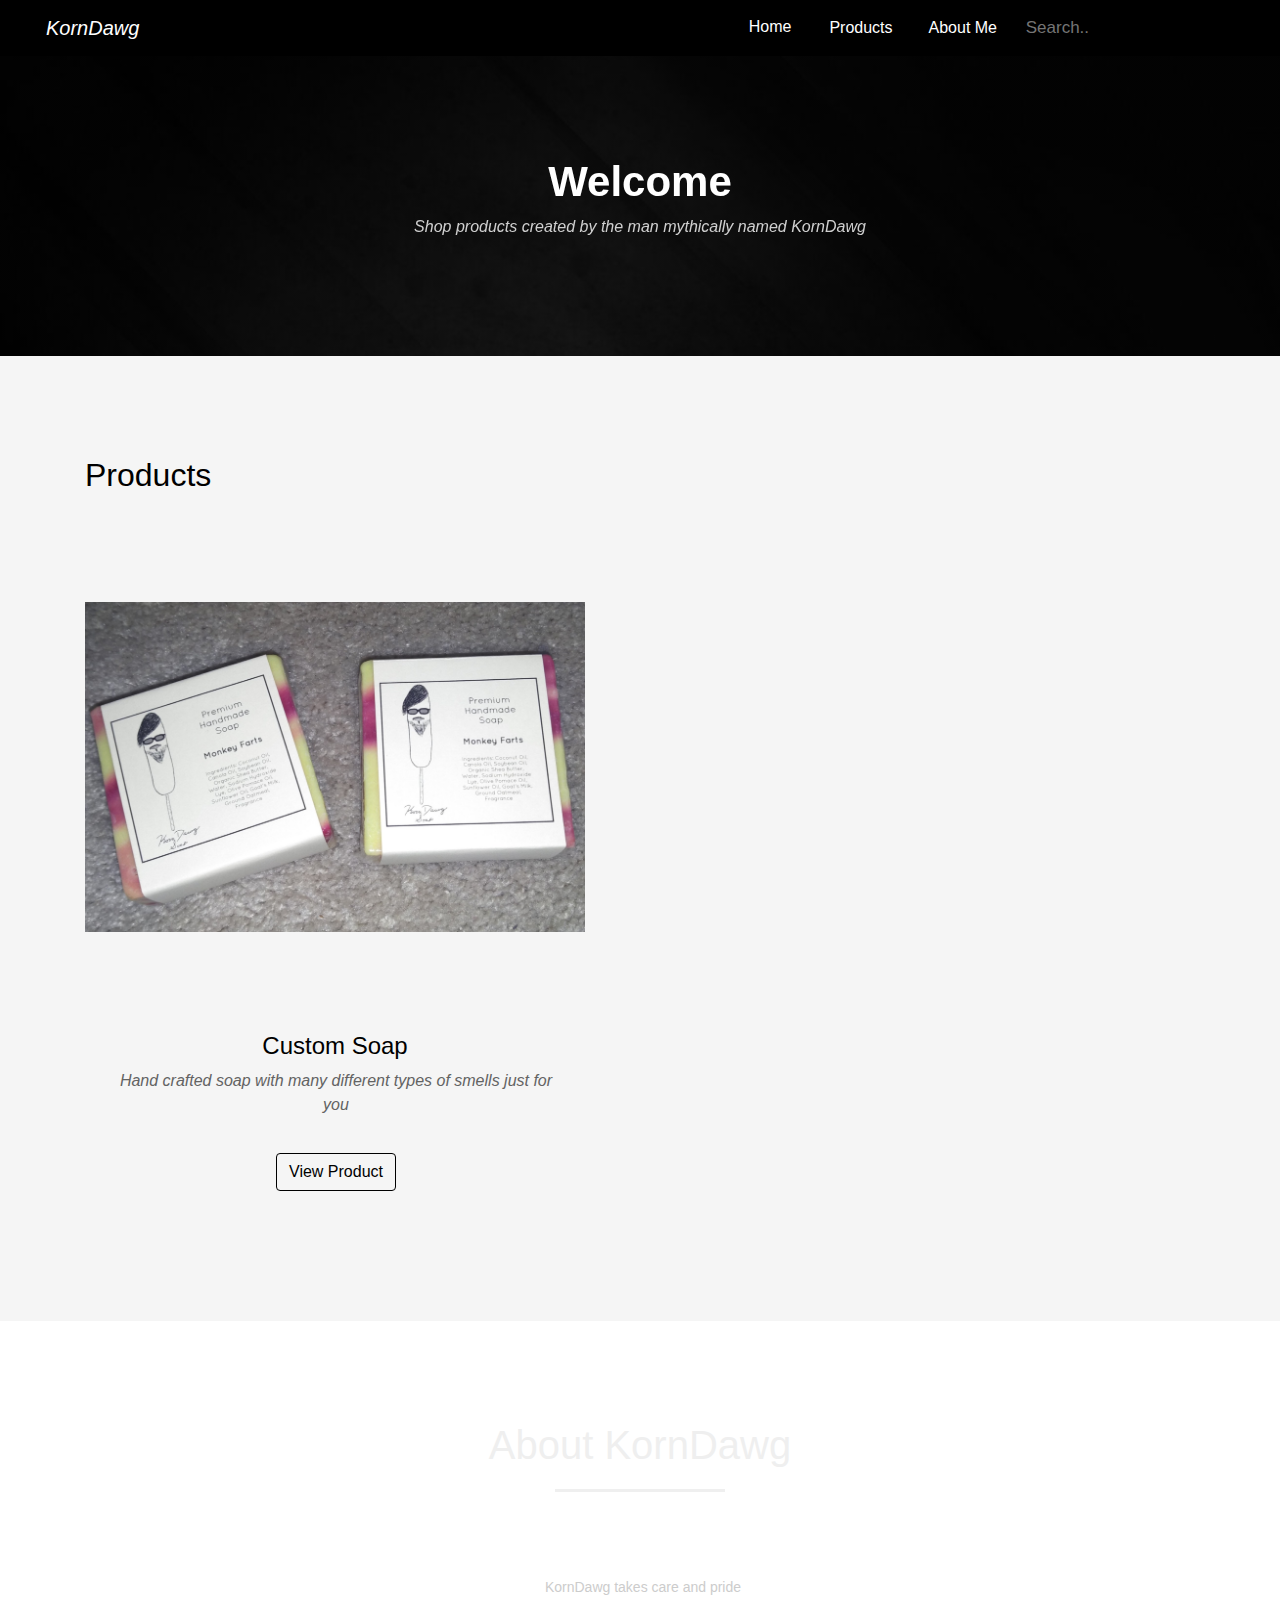
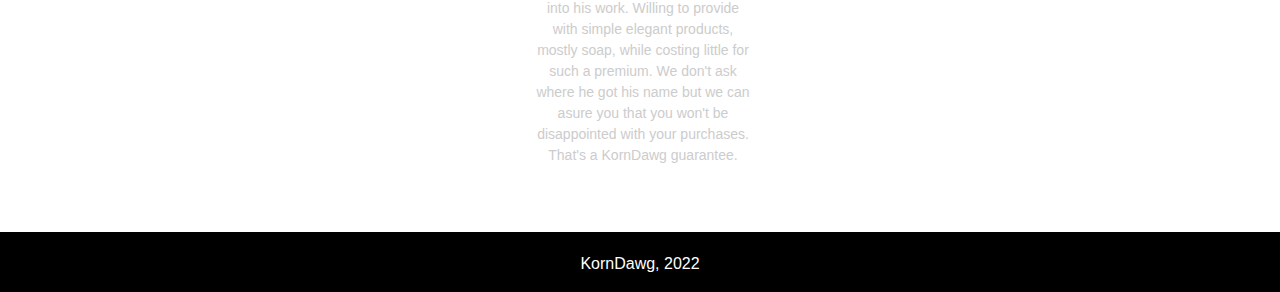
==== commit 24f228c4: "Website design update" ====
--- a/index.html
+++ b/index.html
@@ -38,8 +38,10 @@
                 </li>
               </ul>
             </div>
+            <div class="topnav">
+              <input style= "background-color: black; color: white;" type="text" placeholder=" Search..">
+            </div>
           </nav>
-
     </section>
 
 <!--Slider-->
@@ -69,14 +71,13 @@
                     <div class= "col-md-6">
                         <h2>Products</h2>
                         <div class= "products">
-                          <img style= "margin-top: 80px; margin-right: 100px;" src="images/KIMG5201.JPG" alt="KornDawg's Soap">
+                          <img style= "margin-top: 80px;" src="images/KIMG5201.JPG" alt="KornDawg's Soap">
                         </div>
                         <div style= "text-align: center; margin-right: 70px;" class= "product-title">
                       <h4>Custom Soap</h4>
                       <div class= "product-description">
-                        <p style= "color: rgb(99, 99, 99); font-style: italic;">Hand crafted KornDawg soap fitted to your specific smell request</p>
-                        <!--<p style="font-style: italic; font-weight: 600;">Sold Out</p>-->
-                        <button style= "border-color:  rgb(0, 157, 255); margin-left: 30px;"type= "button" class= "btn btn-primary">
+                        <p style= "color: rgb(99, 99, 99); font-style: italic;">Hand crafted soap with many different types of smells just for you</p>
+                        <button style= "border-color:  black; margin-left: 30px;"type= "button" class= "btn btn-primary">
                         <a style= "color: black; text-decoration: none;" href= "soap.html">View Product</a>
                         </button>
                       </div>
@@ -85,32 +86,6 @@
                   </div>
             </div>
     </section>
-
-<!--News 2
-  <section id= "news2">
-    <div class= "container">
-      <div class= "row">
-          <div class= "col-md-6">
-              <h2>In case you missed it...</h2>
-              <div class= "latest-videos">
-                <iframe width="100%" height="100%" src="" frameborder="0" allow="accelerometer; autoplay; clipboard-write; encrypted-media; gyroscope; picture-in-picture" allowfullscreen></iframe>
-              </div>
-              <button type= "button" class= "btn btn-primary">
-                <a style= "color: white; text-decoration: none;" href= "">Visit channel</a>
-              </button>
-          </div>
-          <div class= "col-md-5">
-              <h4>Placeholder</h4>
-              <div class= "news-description">
-                <p>PLaceholder</p>
-              <button type= "button" class= "btn btn-primary">
-                <a style= "color: white; text-decoration: none;" href= "">Go to project</a>
-              </button>
-          </div>
-      </div>
-  </div>
-</section>
--->
 
 <!--About Me-->
     <section id= "aboutme">
--- a/style.css
+++ b/style.css
@@ -17,12 +17,14 @@
     position: sticky;
     top: 0;
     z-index: 11;
+    border-color: black;
+    border-width: 2px;
 }
 
 .navbar-brand {
     height: 40px;
     padding-left: 30px;
-    color: black!important;
+    color: white!important;
     font-weight: 350!important;
     font-family:-apple-system, BlinkMacSystemFont, 'Segoe UI', Roboto, Oxygen, Ubuntu, Cantarell, 'Open Sans', 'Helvetica Neue', sans-serif!important;
 }
@@ -44,26 +46,20 @@
 }
 
 #nav-bar ul li a:hover {
-    color: rgb(0, 157, 255)!important;
+    color: rgb(105, 105, 105)!important;
     text-decoration: none;
     transition: 0.2s;
 }
 
 #nav-bar .navbar-brand:hover {
-    color: rgb(0, 157, 255)!important;
+    color: rgb(105, 105, 105)!important;
     text-decoration: none;
     transition: 0.2s;
 }
 
 .navbar {
-    background: white;
+    background: black;
     backdrop-filter: blur(50px);
-}
-
-@media screen and (max-width: 767px) {
-.navbar {
-    background: rgb(255, 255, 255);
-}
 }
 
 .navbar-toggler {
@@ -71,21 +67,15 @@
 }
 
 .nav-link {
-    color: black!important;
+    color: white!important;
     font-weight: 200;
     font-size: 16px;
     padding: 0 10px;
     font-family:-apple-system, BlinkMacSystemFont, 'Segoe UI', Roboto, Oxygen, Ubuntu, Cantarell, 'Open Sans', 'Helvetica Neue', sans-serif!important;
 }
 
-@media screen and (max-width: 767px) {
 .nav-link2 {
-    font-size: 0px!important;
-}
-}
-
-.nav-link2 {
-    color: black!important;
+    color: white!important;
     font-weight: 200;
     font-size: 16px;
     padding: 0 10px;
@@ -93,8 +83,14 @@
     font-family:-apple-system, BlinkMacSystemFont, 'Segoe UI', Roboto, Oxygen, Ubuntu, Cantarell, 'Open Sans', 'Helvetica Neue', sans-serif!important;
 }
 
+@media screen and (max-width: 767px) {
+.nav-link2 {
+    padding-bottom: 10px;
+}
+}
+
 #slider {
-    background-image: linear-gradient(rgba(0, 0, 0, 0.5), rgba(0, 0, 0, 0.5)), url(images/image14-1.png);
+    background-image: linear-gradient(rgba(0, 0, 0, 0.5), rgba(0, 0, 0, 0.5)), url(images/38148.jpg);
     background-size: cover;
     background-position: center;
     color: white!important;
@@ -112,7 +108,6 @@
 #slider {
     height: 0px!important;
     padding-top: 50px!important;
-    background-image: url(images/image14-1.png)!important;
 }
 }
 
@@ -190,12 +185,12 @@
 }
 
 #news button:hover {
-    background-color: rgba(0, 157, 255, 0.3);
+    background-color: rgba(0, 0, 0, 0.3);
     transition: 0.5s;
 }
 
 #news2 button:hover {
-    background-color: rgba(0, 157, 255, 0.3);
+    background-color: rgba(0, 0, 0, 0.3);
     transition: 0.5s;
 }
 
@@ -241,7 +236,7 @@
 }
 
 #aboutme {
-    background-image: linear-gradient(rgba(0, 0, 0, 0.5), rgba(0, 0, 0, 0.5)), url(images/image14-1.png);
+    background-image: linear-gradient(rgba(0, 0, 0, 0.5), rgba(0, 0, 0, 0.5)), url(images/38148.jpg);
     background-size: cover;
     background-position: center;
     color: #efefef !important;
@@ -309,14 +304,14 @@
 .footer {
     z-index: 11;
     height: 60px;
-    background-color: white;
+    background-color: black;
 }
 
 .footer p {
     text-align: center;
     padding-top: 20px;
     font-family: 'Gill Sans', 'Gill Sans MT', Calibri, 'Trebuchet MS', sans-serif;
-    color: black;
+    color: white;
 }
 
 .powr-hit-counter {
@@ -369,4 +364,27 @@
 .col-md-6 h2 {
     padding-bottom: 0px!important;
 }  
+}
+
+.topnav input[type=text] {
+    float: right;
+    padding: 6px;
+    border: none;
+    margin-right: 16px;
+    font-size: 17px;
+}
+  
+@media screen and (max-width: 600px) {
+.topnav a, .topnav input[type=text] {
+    float: none;
+    display: block;
+    text-align: left;
+    width: 100%;
+    margin: 0;
+    padding: 14px;
+}
+
+.topnav input[type=text] {
+    border: 1px solid #ccc;
+}
 }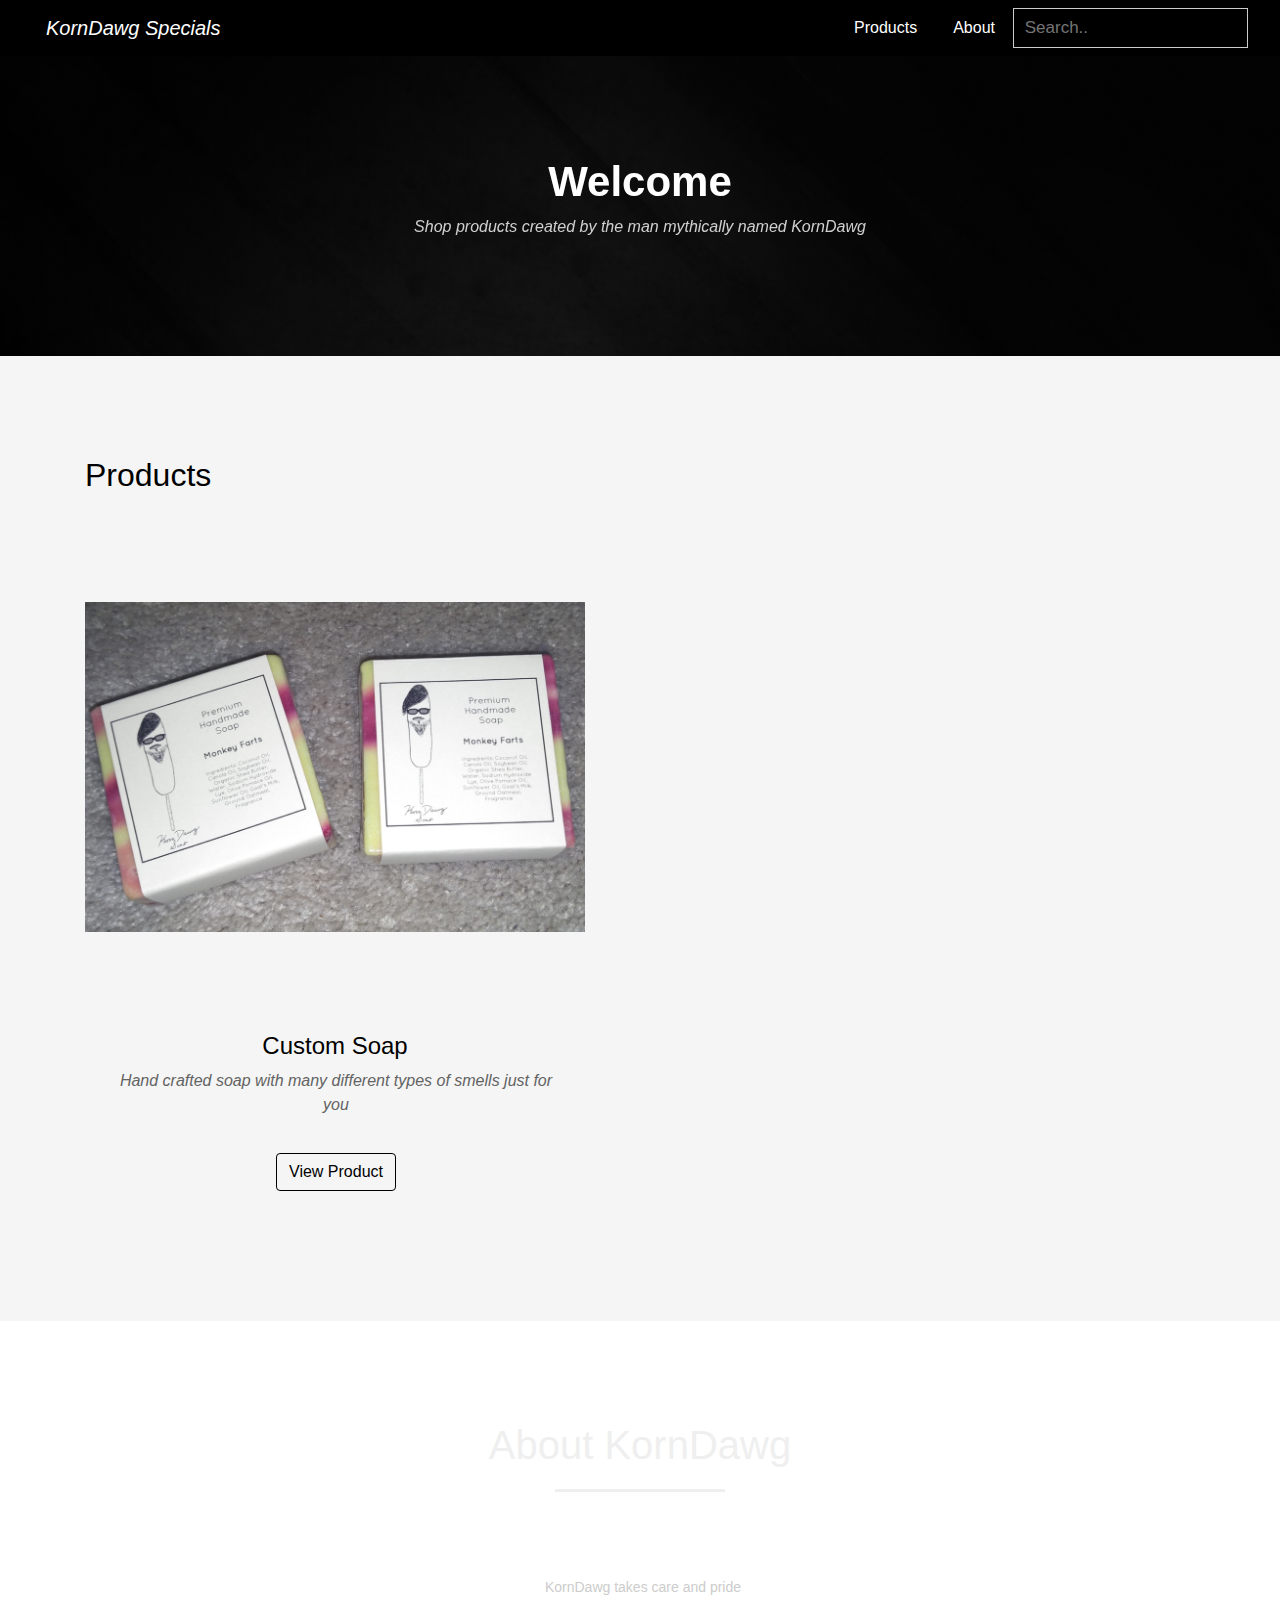
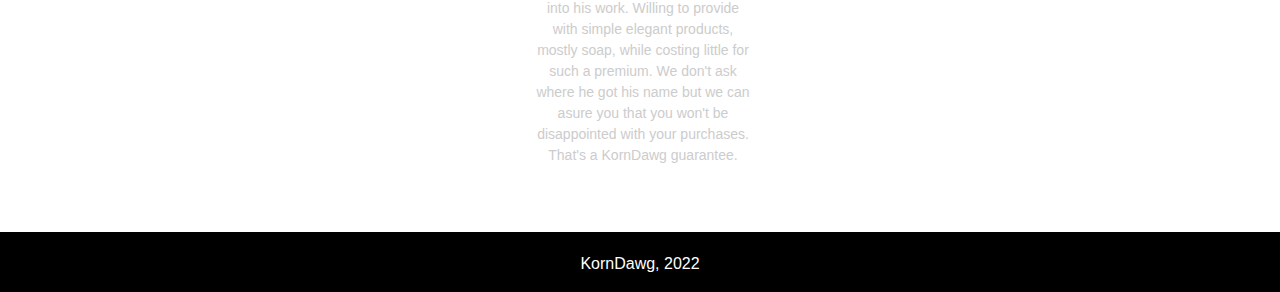
==== commit 06cc9b03: "Update" ====
--- a/index.html
+++ b/index.html
@@ -21,20 +21,17 @@
 <!--NavigationBar-->
     <section id= "nav-bar">
         <nav class="navbar navbar-expand-lg navbar-light">
-            <a style="font-weight: 200; font-style: italic;" class="navbar-brand" href="#">KornDawg</a>
+            <a style="font-weight: 200; font-style: italic;" class="navbar-brand" href="#">KornDawg Specials</a>
             <button class="navbar-toggler" type="button" data-toggle="collapse" data-target="#navbarNav" aria-controls="navbarNav" aria-expanded="false" aria-label="Toggle navigation">
-              <span class="navbar-toggler-icon"></span>
+              <span style= "background-image: url(images/181-1812493_menu-white-menu-button-png-clipart.png); height: 20px;" class="navbar-toggler-icon"></span>
             </button>
             <div class="collapse navbar-collapse" id="navbarNav">
               <ul class="navbar-nav ml-auto">
-                <li class="nav-item active">
-                  <a class="nav-link2" href="#slider">Home</a>
-                </li>
                 <li class="nav-item">
                   <a class="nav-link" href="#news">Products</a>
                 </li>
                 <li class="nav-item">
-                  <a class="nav-link" href="#aboutme">About Me</a>
+                  <a class="nav-link" href="#aboutme">About</a>
                 </li>
               </ul>
             </div>
--- a/style.css
+++ b/style.css
@@ -85,7 +85,14 @@
 
 @media screen and (max-width: 767px) {
 .nav-link2 {
-    padding-bottom: 10px;
+    padding-bottom: 7px;
+    margin-top: 20px;
+}
+}
+
+@media screen and (max-width: 767px) {
+#slider {
+    background-image: url(images/38148.jpg)!important;
 }
 }
 
@@ -243,6 +250,12 @@
     background-attachment: fixed;
     padding-top: 100px;
     padding-bottom: 50px;
+}
+
+@media screen and (max-width: 767px) {
+#aboutme {
+    background-image: url(images/38148.jpg);
+}
 }
 
 @media screen and (max-width: 767px) {
@@ -383,8 +396,14 @@
     margin: 0;
     padding: 14px;
 }
+}
+
+@media screen and (max-width: 767px) {
+.topnav {
+    display: none;
+}
+}
 
 .topnav input[type=text] {
     border: 1px solid #ccc;
-}
 }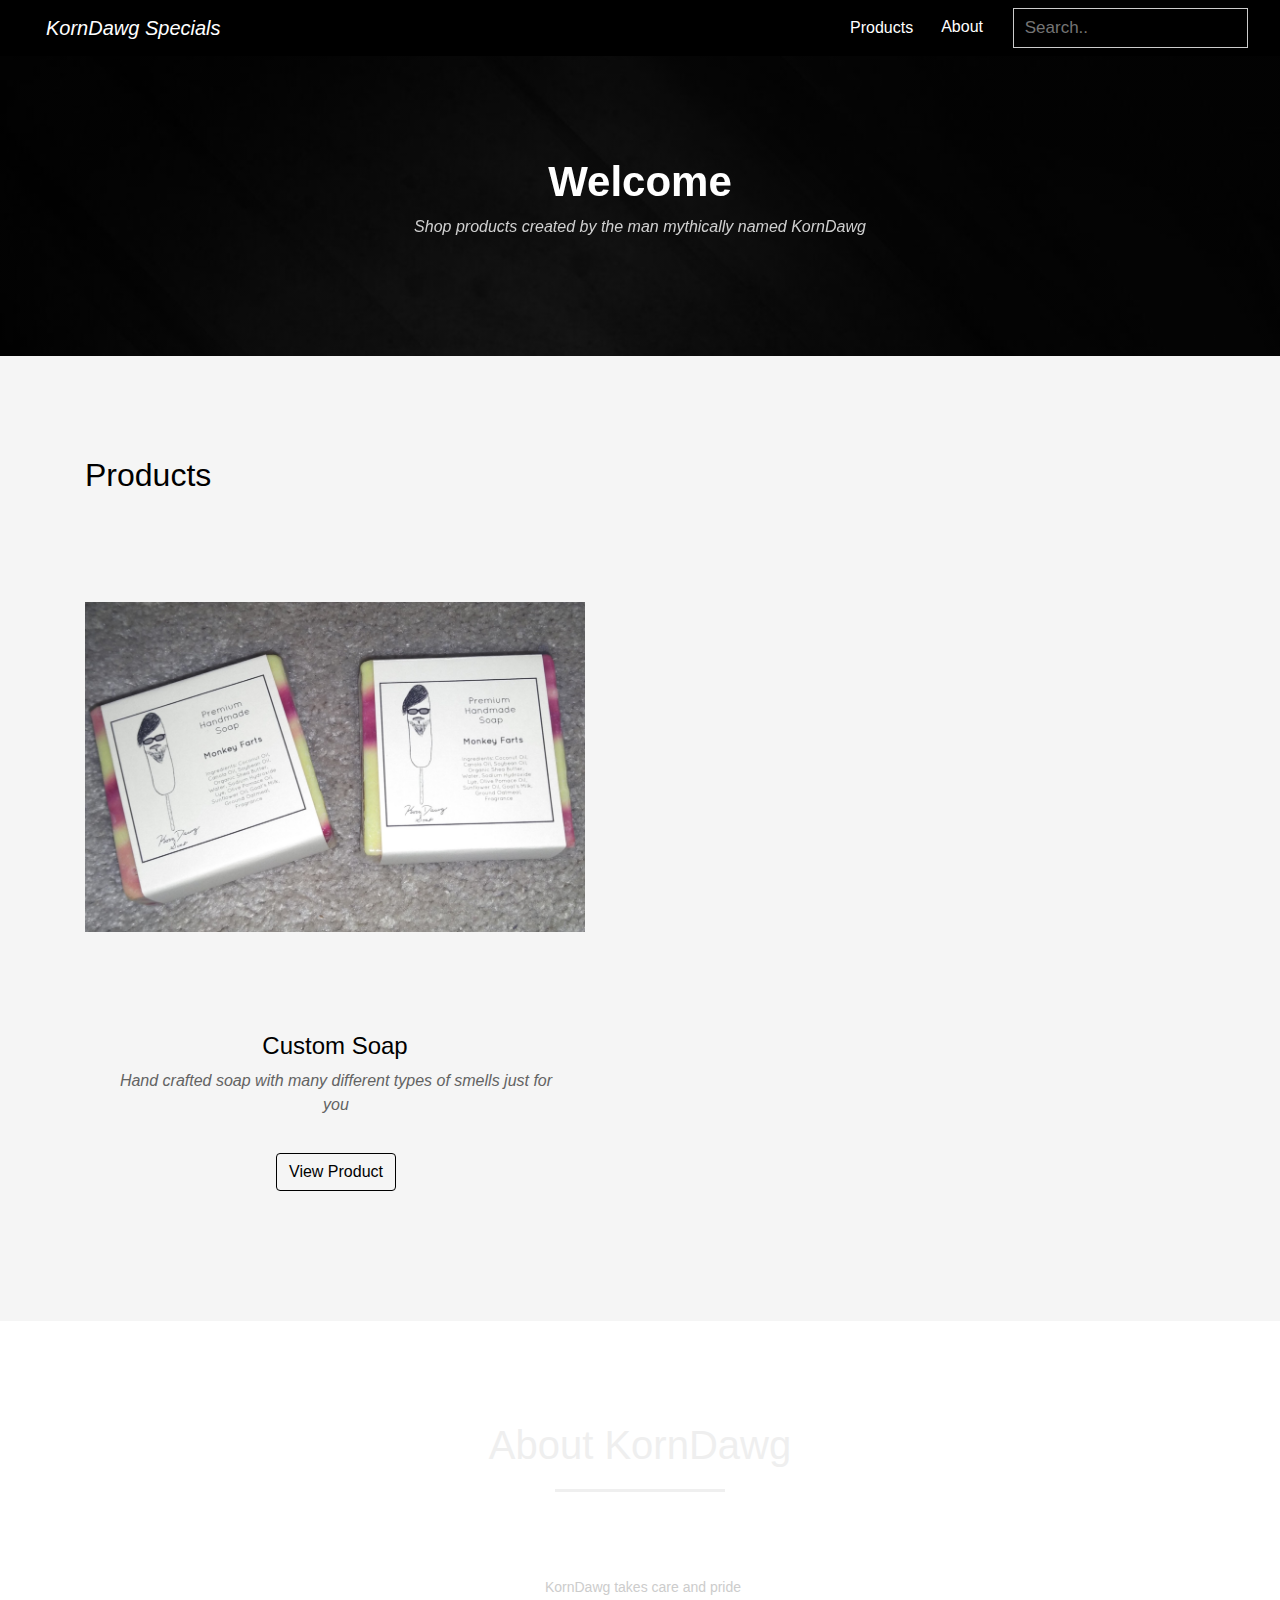
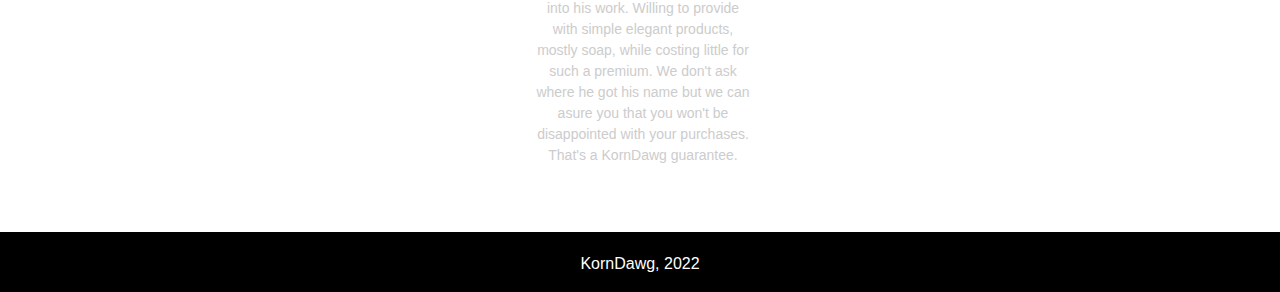
==== commit 130f12d6: "Navigation bar fix" ====
--- a/index.html
+++ b/index.html
@@ -21,7 +21,7 @@
 <!--NavigationBar-->
     <section id= "nav-bar">
         <nav class="navbar navbar-expand-lg navbar-light">
-            <a style="font-weight: 200; font-style: italic;" class="navbar-brand" href="#">KornDawg Specials</a>
+            <a style="font-weight: 200; font-style: italic;" class="navbar-brand" href="#slider">KornDawg Specials</a>
             <button class="navbar-toggler" type="button" data-toggle="collapse" data-target="#navbarNav" aria-controls="navbarNav" aria-expanded="false" aria-label="Toggle navigation">
               <span style= "background-image: url(images/181-1812493_menu-white-menu-button-png-clipart.png); height: 20px;" class="navbar-toggler-icon"></span>
             </button>
@@ -31,7 +31,7 @@
                   <a class="nav-link" href="#news">Products</a>
                 </li>
                 <li class="nav-item">
-                  <a class="nav-link" href="#aboutme">About</a>
+                  <a class="nav-link3" href="#aboutme">About</a>
                 </li>
               </ul>
             </div>
--- a/style.css
+++ b/style.css
@@ -70,23 +70,43 @@
     color: white!important;
     font-weight: 200;
     font-size: 16px;
-    padding: 0 10px;
     font-family:-apple-system, BlinkMacSystemFont, 'Segoe UI', Roboto, Oxygen, Ubuntu, Cantarell, 'Open Sans', 'Helvetica Neue', sans-serif!important;
 }
+
+.nav-link3 {
+    color: white!important;
+    font-weight: 200;
+    font-size: 16px;
+    padding-top: 7px;
+    padding-right: 20px;
+    font-family:-apple-system, BlinkMacSystemFont, 'Segoe UI', Roboto, Oxygen, Ubuntu, Cantarell, 'Open Sans', 'Helvetica Neue', sans-serif!important;
+}
+
+@media screen and (max-width: 767px) {
+.nav-link3 {
+    padding-top: 0px!important;
+    padding-right: 0px!important;
+}
+}
+
 
 .nav-link2 {
     color: white!important;
     font-weight: 200;
     font-size: 16px;
-    padding: 0 10px;
     padding-top: 7px;
     font-family:-apple-system, BlinkMacSystemFont, 'Segoe UI', Roboto, Oxygen, Ubuntu, Cantarell, 'Open Sans', 'Helvetica Neue', sans-serif!important;
 }
 
 @media screen and (max-width: 767px) {
+.nav-item {
+    margin-top: 20px!important;
+}
+}
+
+@media screen and (max-width: 767px) {
 .nav-link2 {
-    padding-bottom: 7px;
-    margin-top: 20px;
+    margin-top: 0px;
 }
 }
 
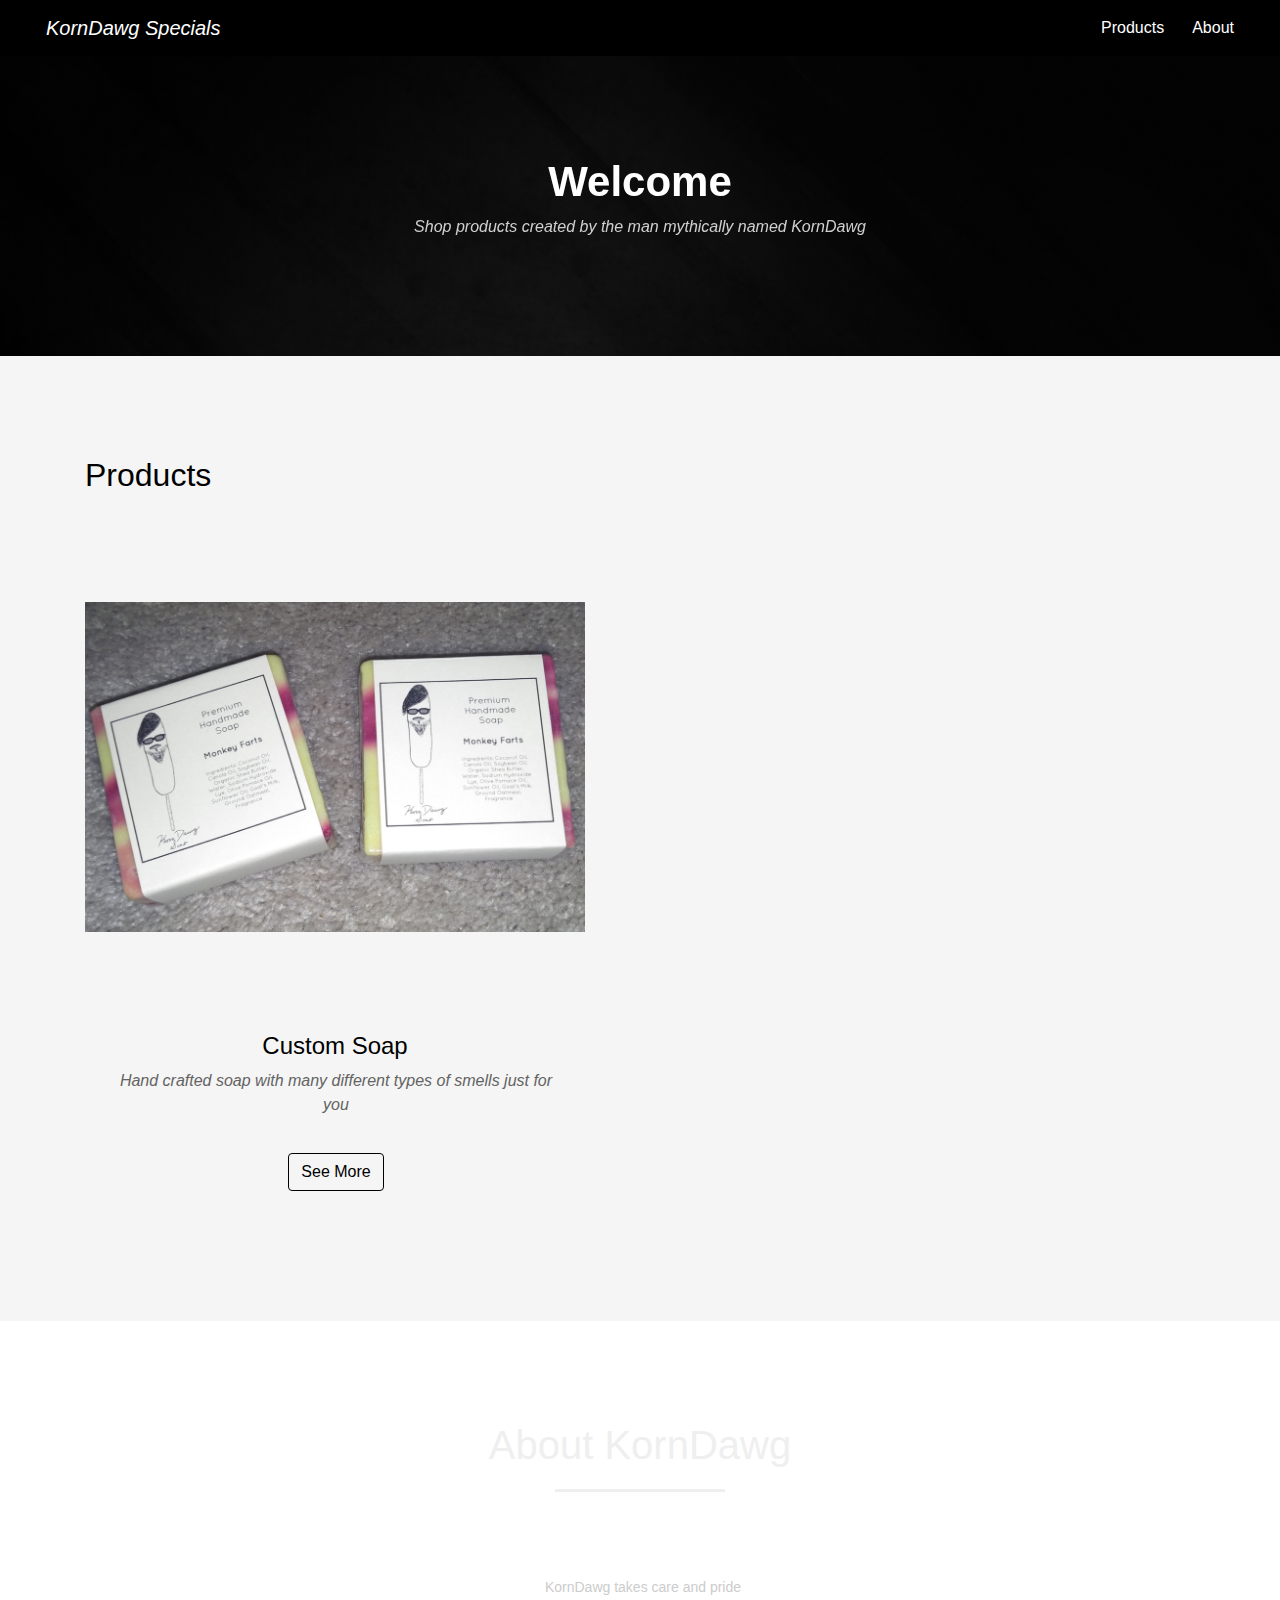
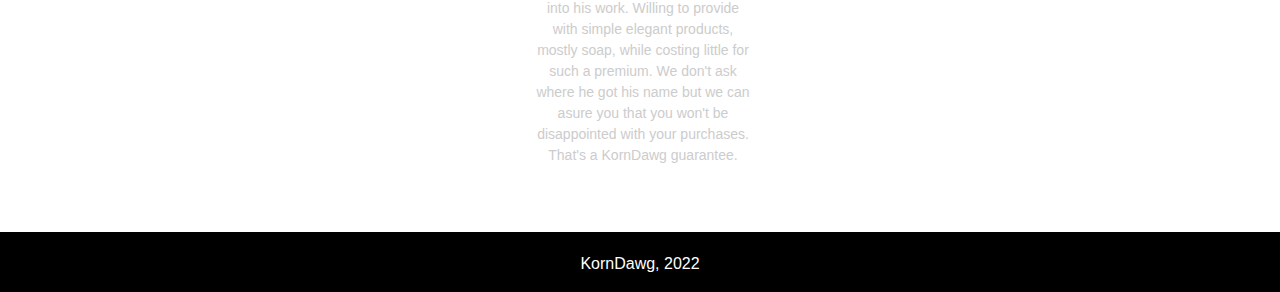
==== commit 274fd52d: "Internal Update" ====
--- a/index.html
+++ b/index.html
@@ -1,58 +1,58 @@
 <!DOCTYPE html>
-<html lang="en">
+<html lang= "en">
 
 <head>
-    <meta charset="UTF-8">
+    <meta charset= "UTF-8">
     <meta name= "viewport" content= "width=device-width, initial-scale=1">
     <title>KornDawg</title>
-    <link rel="stylesheet" href="style.css">
-    <link rel="stylesheet" href="https://stackpath.bootstrapcdn.com/bootstrap/4.5.2/css/bootstrap.min.css" integrity="sha384-JcKb8q3iqJ61gNV9KGb8thSsNjpSL0n8PARn9HuZOnIxN0hoP+VmmDGMN5t9UJ0Z" crossorigin="anonymous">
-    <script src="https://code.jquery.com/jquery-3.5.1.slim.min.js" integrity="sha384-DfXdz2htPH0lsSSs5nCTpuj/zy4C+OGpamoFVy38MVBnE+IbbVYUew+OrCXaRkfj" crossorigin="anonymous"></script>
-    <script src="https://cdn.jsdelivr.net/npm/popper.js@1.16.1/dist/umd/popper.min.js" integrity="sha384-9/reFTGAW83EW2RDu2S0VKaIzap3H66lZH81PoYlFhbGU+6BZp6G7niu735Sk7lN" crossorigin="anonymous"></script>
-    <script src="https://stackpath.bootstrapcdn.com/bootstrap/4.5.2/js/bootstrap.min.js" integrity="sha384-B4gt1jrGC7Jh4AgTPSdUtOBvfO8shuf57BaghqFfPlYxofvL8/KUEfYiJOMMV+rV" crossorigin="anonymous"></script>
-    <link rel="stylesheet" href="https://stackpath.bootstrapcdn.com/font-awesome/4.7.0/css/font-awesome.min.css">
-    <script src="https://ajax.googleapis.com/ajax/libs/jquery/1.9.1/jquery.min.js"></script>
-    <script src="js/kickstart.js"></script>
-    <link rel="stylesheet" href="css/kickstart.css" media="all" />
+    <link rel= "stylesheet" href= "style.css">
+    <link rel= "stylesheet" href= "https://stackpath.bootstrapcdn.com/bootstrap/4.5.2/css/bootstrap.min.css" integrity= "sha384-JcKb8q3iqJ61gNV9KGb8thSsNjpSL0n8PARn9HuZOnIxN0hoP+VmmDGMN5t9UJ0Z" crossorigin= "anonymous">
+    <script src= "https://code.jquery.com/jquery-3.5.1.slim.min.js" integrity= "sha384-DfXdz2htPH0lsSSs5nCTpuj/zy4C+OGpamoFVy38MVBnE+IbbVYUew+OrCXaRkfj" crossorigin= "anonymous"></script>
+    <script src= "https://cdn.jsdelivr.net/npm/popper.js@1.16.1/dist/umd/popper.min.js" integrity= "sha384-9/reFTGAW83EW2RDu2S0VKaIzap3H66lZH81PoYlFhbGU+6BZp6G7niu735Sk7lN" crossorigin= "anonymous"></script>
+    <script src= "https://stackpath.bootstrapcdn.com/bootstrap/4.5.2/js/bootstrap.min.js" integrity= "sha384-B4gt1jrGC7Jh4AgTPSdUtOBvfO8shuf57BaghqFfPlYxofvL8/KUEfYiJOMMV+rV" crossorigin= "anonymous"></script>
+    <link rel= "stylesheet" href= "https://stackpath.bootstrapcdn.com/font-awesome/4.7.0/css/font-awesome.min.css">
+    <script src= "https://ajax.googleapis.com/ajax/libs/jquery/1.9.1/jquery.min.js"></script>
+    <script src= "js/kickstart.js"></script>
+    <link rel= "stylesheet" href= "css/kickstart.css" media= "all" />
 </head>
 
 <body>
 
 <!--NavigationBar-->
     <section id= "nav-bar">
-        <nav class="navbar navbar-expand-lg navbar-light">
-            <a style="font-weight: 200; font-style: italic;" class="navbar-brand" href="#slider">KornDawg Specials</a>
-            <button class="navbar-toggler" type="button" data-toggle="collapse" data-target="#navbarNav" aria-controls="navbarNav" aria-expanded="false" aria-label="Toggle navigation">
-              <span style= "background-image: url(images/181-1812493_menu-white-menu-button-png-clipart.png); height: 20px;" class="navbar-toggler-icon"></span>
+        <nav class= "navbar navbar-expand-lg navbar-light">
+            <a style= "font-weight: 200; font-style: italic;" class= "navbar-brand" href= "#slider">KornDawg Specials</a>
+            <button class= "navbar-toggler" type= "button" data-toggle= "collapse" data-target= "#navbarNav" aria-controls= "navbarNav" aria-expanded= "false" aria-label= "Toggle navigation">
+              <span style= "background-image: url(images/181-1812493_menu-white-menu-button-png-clipart.png); height: 20px;" class= "navbar-toggler-icon"></span>
             </button>
-            <div class="collapse navbar-collapse" id="navbarNav">
-              <ul class="navbar-nav ml-auto">
-                <li class="nav-item">
-                  <a class="nav-link" href="#news">Products</a>
+            <div class= "collapse navbar-collapse" id= "navbarNav">
+              <ul class= "navbar-nav ml-auto">
+                <li class= "nav-item">
+                  <a class= "nav-link" href= "#news">Products</a>
                 </li>
-                <li class="nav-item">
-                  <a class="nav-link3" href="#aboutme">About</a>
+                <li class= "nav-item">
+                  <a class= "nav-link3" href= "#aboutme">About</a>
                 </li>
               </ul>
             </div>
-            <div class="topnav">
-              <input style= "background-color: black; color: white;" type="text" placeholder=" Search..">
+            <div class= "topnav">
+              <input style= "background-color: black; color: white;" type= "text" placeholder= " Search..">
             </div>
           </nav>
     </section>
 
 <!--Slider-->
     <div id= "slider">
-        <div id="headerSlider" class="carousel slide" data-ride="carousel">
-            <div class="carousel-inner">
-              <div class="carousel-item active">
-                <div class="carousel-caption d-none d-md-block">
+        <div id= "headerSlider" class= "carousel slide" data-ride= "carousel">
+            <div class= "carousel-inner">
+              <div class= "carousel-item active">
+                <div class= "carousel-caption d-none d-md-block">
                   <h5>Welcome</h5>
                   <p>Shop products created by the man mythically named KornDawg</p>
                 </div>
               </div>
-              <div class="carousel-item">
-                <div class="carousel-caption d-none d-md-block">
+              <div class= "carousel-item">
+                <div class= "carousel-caption d-none d-md-block">
                   <h5>Products</h5>
                   <p>Find products you like and purchase them here</p>
                 </div>
@@ -61,21 +61,21 @@
           </div>          
     </div>
 
-<!--News-->
-    <section id= "news">
+<!--Products-->
+    <section id= "products-section">
             <div class= "container">
                 <div class= "row">
                     <div class= "col-md-6">
                         <h2>Products</h2>
                         <div class= "products">
-                          <img style= "margin-top: 80px;" src="images/KIMG5201.JPG" alt="KornDawg's Soap">
+                          <img style= "margin-top: 80px;" src= "images/KIMG5201.JPG" alt= "KornDawg's Soap">
                         </div>
                         <div style= "text-align: center; margin-right: 70px;" class= "product-title">
                       <h4>Custom Soap</h4>
                       <div class= "product-description">
                         <p style= "color: rgb(99, 99, 99); font-style: italic;">Hand crafted soap with many different types of smells just for you</p>
-                        <button style= "border-color:  black; margin-left: 30px;"type= "button" class= "btn btn-primary">
-                        <a style= "color: black; text-decoration: none;" href= "soap.html">View Product</a>
+                        <button style= "border-color:  black; margin-left: 30px;" type= "button" class= "btn btn-primary">
+                        <a style= "color: black; text-decoration: none;" href= "soap.html">See More</a>
                         </button>
                       </div>
                         </div>
@@ -101,8 +101,8 @@
   <p>KornDawg, 2022</p>
 </div>
 
-<script src="js/smooth-scroll.js"></script>
-  
+<script src= "js/smooth-scroll.js"></script>
+
   <script>
     var scroll = new SmoothScroll('a[href*="#"]');
   </script>
--- a/style.css
+++ b/style.css
@@ -77,7 +77,7 @@
     color: white!important;
     font-weight: 200;
     font-size: 16px;
-    padding-top: 7px;
+    padding-top: 8px;
     padding-right: 20px;
     font-family:-apple-system, BlinkMacSystemFont, 'Segoe UI', Roboto, Oxygen, Ubuntu, Cantarell, 'Open Sans', 'Helvetica Neue', sans-serif!important;
 }
@@ -86,6 +86,7 @@
 .nav-link3 {
     padding-top: 0px!important;
     padding-right: 0px!important;
+    padding-bottom: 5px!important;
 }
 }
 
@@ -94,7 +95,7 @@
     color: white!important;
     font-weight: 200;
     font-size: 16px;
-    padding-top: 7px;
+    padding-top: 8px;
     font-family:-apple-system, BlinkMacSystemFont, 'Segoe UI', Roboto, Oxygen, Ubuntu, Cantarell, 'Open Sans', 'Helvetica Neue', sans-serif!important;
 }
 
@@ -112,7 +113,7 @@
 
 @media screen and (max-width: 767px) {
 #slider {
-    background-image: url(images/38148.jpg)!important;
+    display: none;
 }
 }
 
@@ -131,13 +132,6 @@
     height: 300px;
 }
 
-@media screen and (max-width: 767px) {
-#slider {
-    height: 0px!important;
-    padding-top: 50px!important;
-}
-}
-
 #slider {
     width: 100%;
 }
@@ -173,7 +167,7 @@
 }
 }
 
-#news {
+#products-section {
     padding-top: 100px;
     padding-bottom: 100px;
     color: black;
@@ -197,7 +191,7 @@
 }
 }
 
-#news button {
+#products-section button {
     margin-top: 20px;
     margin-bottom: 30px;
     margin-right: 30px;
@@ -211,8 +205,8 @@
     background-color: rgb(10, 10, 10);
 }
 
-#news button:hover {
-    background-color: rgba(0, 0, 0, 0.3);
+#products-section button:hover {
+    background-color: rgba(0, 0, 0, 0.1);
     transition: 0.5s;
 }
 
@@ -352,13 +346,26 @@
 }
 
 @media screen and (max-width: 767px) {
+.soap img {
+    height: 220px!important;
+    width: 350px!important;
+    margin-left: 5px!important;
+}
+}
+
+.soap img {
+    height: 350px;
+    width: 500px;
+}
+
+@media screen and (max-width: 767px) {
 .products img {
     height: 220px!important;
     width: 350px!important;
     margin-left: 5px!important;
 }
 }
-
+    
 .products img {
     height: 350px;
     width: 500px;
@@ -418,6 +425,10 @@
 }
 }
 
+.topnav {
+    display: none;
+}
+
 @media screen and (max-width: 767px) {
 .topnav {
     display: none;
